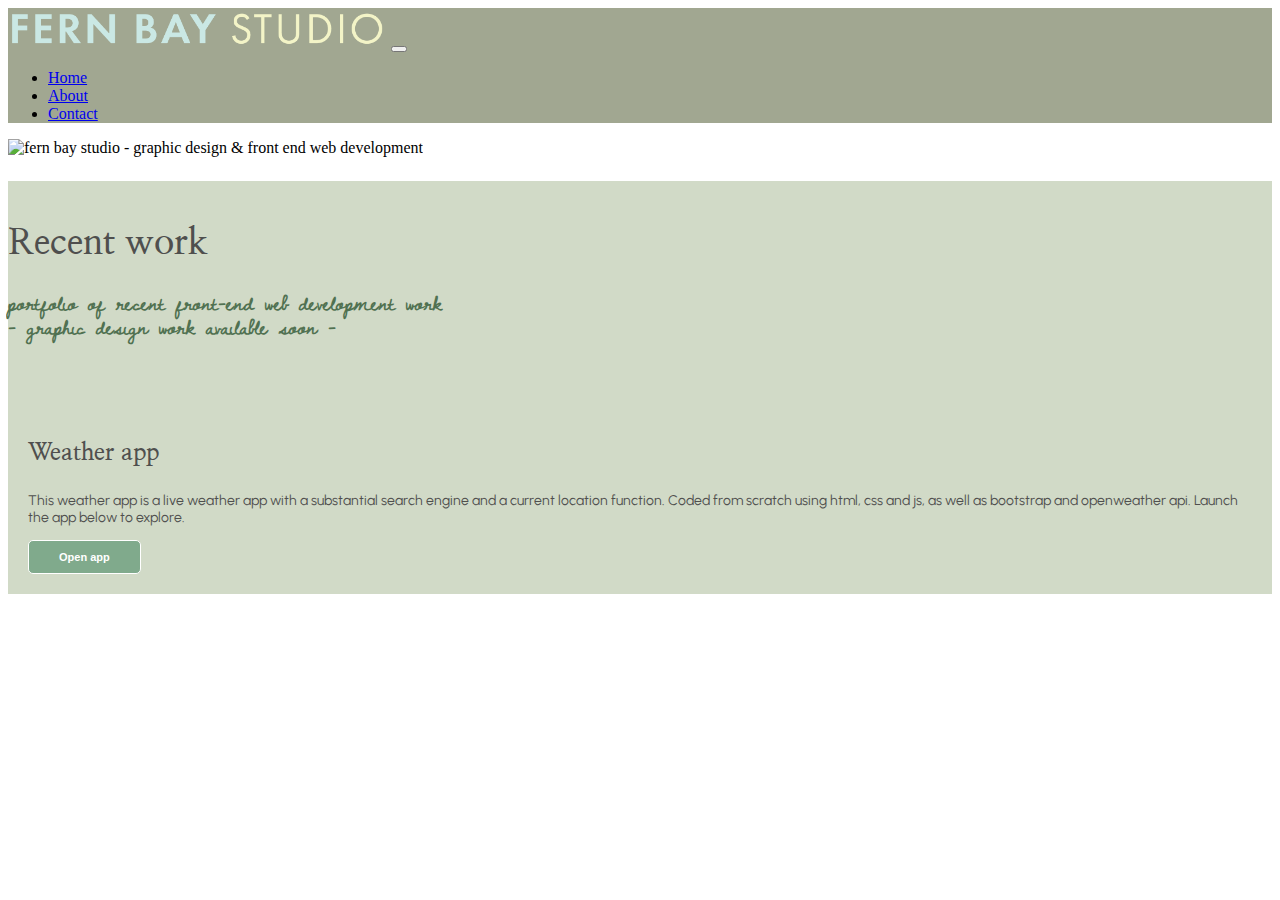
==== index.html @ 8818776a "Updated the banner for small devices" ====
<!DOCTYPE html>
<html lang="en">
  <head>
    <meta charset="UTF-8" />
    <meta http-equiv="X-UA-Compatible" content="IE=edge" />
    <meta name="viewport" content="width=device-width, initial-scale=1.0" />
    <script
      src="https://cdn.jsdelivr.net/npm/bootstrap@5.1.0/dist/js/bootstrap.bundle.min.js"
      integrity="sha384-U1DAWAznBHeqEIlVSCgzq+c9gqGAJn5c/t99JyeKa9xxaYpSvHU5awsuZVVFIhvj"
      crossorigin="anonymous"
    ></script>
    <script
      src="https://kit.fontawesome.com/1549c6799b.js"
      crossorigin="anonymous"
    ></script>
    <style>
      @import url("https://fonts.googleapis.com/css2?family=Dawning+of+a+New+Day&family=Nanum+Myeongjo:wght@400;700;800&family=Urbanist:ital,wght@0,100;0,200;0,300;0,400;0,500;0,600;0,700;0,800;0,900;1,100;1,200;1,300;1,400;1,500;1,600;1,700;1,800;1,900&display=swap");
    </style>
    <link
      href="https://cdn.jsdelivr.net/npm/bootstrap@5.1.0/dist/css/bootstrap.min.css"
      rel="stylesheet"
      integrity="sha384-KyZXEAg3QhqLMpG8r+8fhAXLRk2vvoC2f3B09zVXn8CA5QIVfZOJ3BCsw2P0p/We"
      crossorigin="anonymous"
    />
    <link rel="stylesheet" href="/css/styles.css" />
    <title>Home | Fern Bay Studio</title>
  </head>
  <body>
    <nav class="navbar fixed-top navbar-expand-md navbar-dark navbar-bg-colour">
      <div class="container-fluid">
        <a class="navbar-brand" href="#">
          <img
            src="/media/logo.png"
            alt="fbs logo"
            class="img-fluid"
            width="30%"
        /></a>
        <button
          class="navbar-toggler"
          type="button"
          data-bs-toggle="collapse"
          data-bs-target="#navbarNav"
          aria-controls="navbarNav"
          aria-expanded="false"
          aria-label="Toggle navigation"
        >
          <span class="navbar-toggler-icon"></span>
        </button>
        <div class="collapse navbar-collapse" id="navbarNav">
          <ul class="navbar-nav">
            <li class="nav-item">
              <a class="nav-link active" aria-current="page" href="#">Home</a>
            </li>
            <li class="nav-item">
              <a class="nav-link" href="#">About</a>
            </li>
            <li class="nav-item">
              <a class="nav-link" href="#">Contact</a>
            </li>
          </ul>
        </div>
      </div>
    </nav>
    <div>
      <img
        src="/media/fern_banner_lg.png"
        alt="fern bay studio - graphic design & front end web development"
        id="header-img"
        class="img-fluid header-banner"
      />
      <img
        src="/media/fern_banner_sm.png"
        alt="fern bay studio - graphic design & front end web development"
        id="header-img"
        class="img-fluid header-banner-sm"
      />
    </div>
    <div class="portfolio-section">
      <div class="container text-center pt-5">
        <h1>Recent work</h1>
        <h2>
          portfolio of recent front-end web development work<br />- graphic
          design work available soon -
        </h2>
        <br />
      </div>
      <div class="row m-5">
        <div class="col-md-6 mb-3">
          <img src="/media/fern_banner_sm.png" alt="" class="img-fluid" />
        </div>
        <div class="col-md-6 feature-text">
          <h3>Weather app</h3>
          <p>
            This weather app is a live weather app with a substantial search
            engine and a current location function. Coded from scratch using
            html, css and js, as well as bootstrap and openweather api. Launch
            the app below to explore.
          </p>
          <button class="primary-button">Open app</button>
        </div>
      </div>
    </div>
  </body>
</html>
---- css/styles.css ----
:root {
  --fbs-mid-green: #80aa8c;
  --fbs-soft-green: #ddeeda;
  --fbs-olive-green: #507151;
  --fbs-duckegg: #cae8e4;
  --fbs-tonal-grey: #a1a791;
  --fbs-charcoal: #4f4f4e;
  --fbs-warm-grey: #d1dac7;
  --fbs-dusty-yellow: #f3f4c7;
  --fbs-white: #ffffff;
  --fbs-black: #000000;
  --box-shadow: 0 5px 10px rgba(0, 0, 0, 0.3);
}

h1 {
  font-family: nanum myeongjo;
  font-size: 36px;
  color: var(--fbs-charcoal);
  font-weight: 700;
  padding-top: 40px;
}

h2 {
  font-family: dawning of a new day;
  line-height: 1;
  font-size: 24px;
  color: var(--fbs-olive-green);
}

h3 {
  font-family: nanum myeongjo;
  font-size: 24px;
  font-weight: 700;
  color: var(--fbs-charcoal);
}

p {
  font-family: urbanist;
  font-size: 14px;
  color: var(--fbs-charcoal);
}

.navbar-bg-colour {
  background-color: var(--fbs-tonal-grey);
}

.portfolio-section {
  background-color: var(--fbs-warm-grey);
  margin: 0;
}

.feature-text {
  padding: 20px;
}

.primary-button {
  background-color: var(--fbs-mid-green);
  border: solid 1px var(--fbs-white);
  border-radius: 5px;
  padding: 10px 30px;
  font-size: 11px;
  color: var(--fbs-white);
  font-weight: 600;j
}

@media (max-width: 576px) {
  .header-banner {
    display: none;
  }
}
@media (min-width: 577px) {
  .header-banner-sm {
    display: none;
  }
}
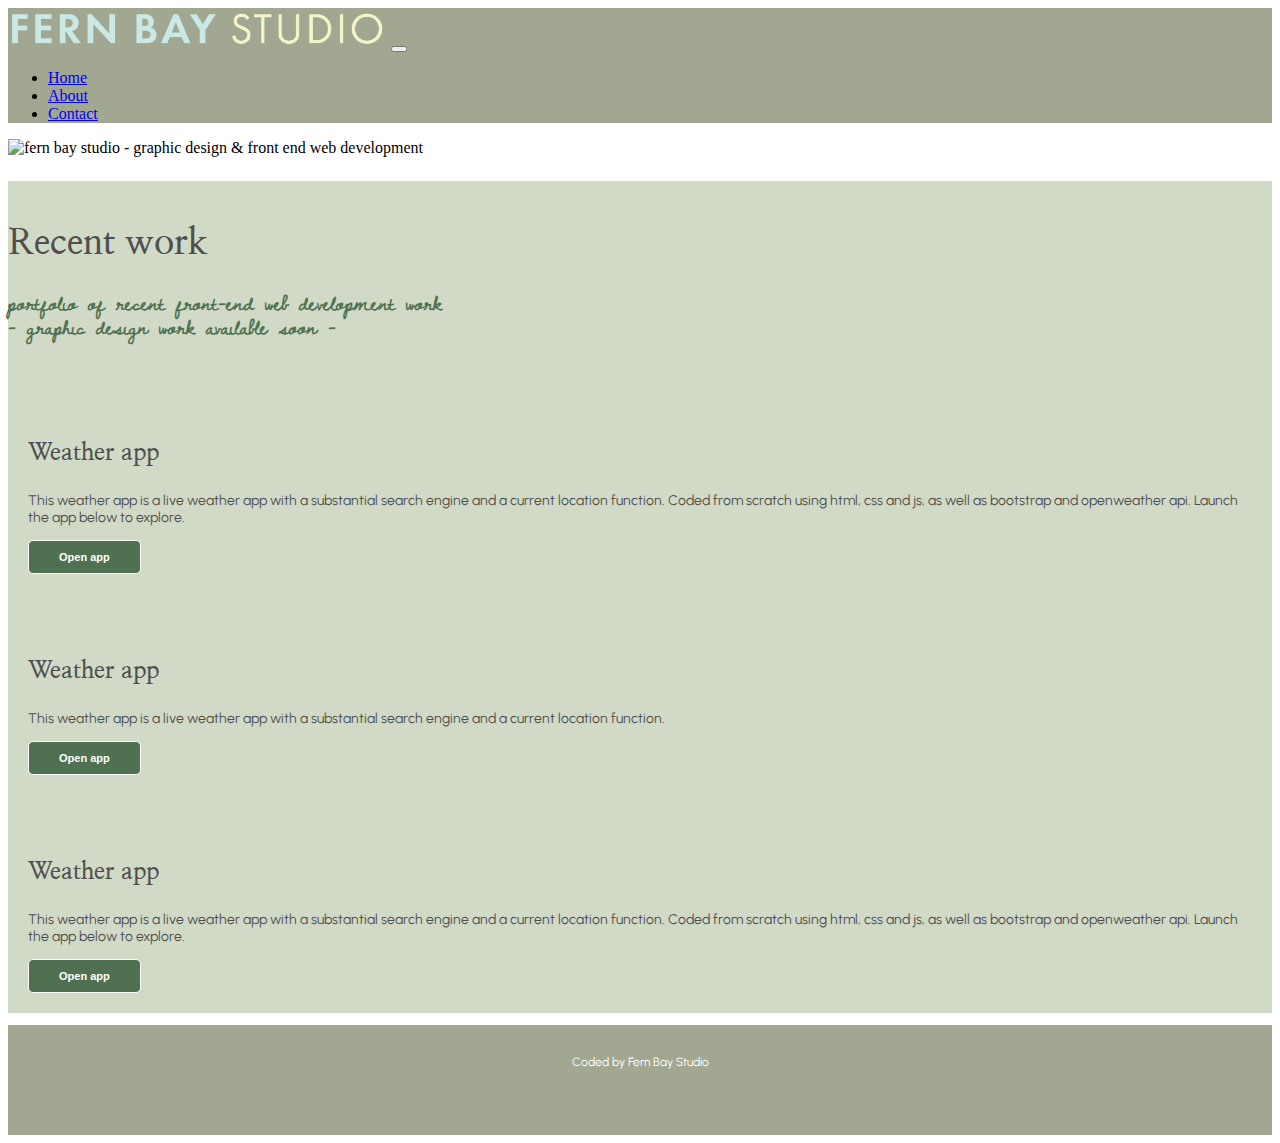
==== commit cdd6ede4: "Updated the homepage html and css" ====
--- a/index.html
+++ b/index.html
@@ -28,7 +28,7 @@
   <body>
     <nav class="navbar fixed-top navbar-expand-md navbar-dark navbar-bg-colour">
       <div class="container-fluid">
-        <a class="navbar-brand" href="#">
+        <a class="navbar-brand" href="/">
           <img
             src="/media/logo.png"
             alt="fbs logo"
@@ -49,13 +49,13 @@
         <div class="collapse navbar-collapse" id="navbarNav">
           <ul class="navbar-nav">
             <li class="nav-item">
-              <a class="nav-link active" aria-current="page" href="#">Home</a>
+              <a class="nav-link active" aria-current="page" href="/">Home</a>
             </li>
             <li class="nav-item">
-              <a class="nav-link" href="#">About</a>
+              <a class="nav-link" href="/about.html">About</a>
             </li>
             <li class="nav-item">
-              <a class="nav-link" href="#">Contact</a>
+              <a class="nav-link" href="/contact.html">Contact</a>
             </li>
           </ul>
         </div>
@@ -75,7 +75,7 @@
         class="img-fluid header-banner-sm"
       />
     </div>
-    <div class="portfolio-section">
+    <div class="portfolio-section pb-5">
       <div class="container text-center pt-5">
         <h1>Recent work</h1>
         <h2>
@@ -85,10 +85,41 @@
         <br />
       </div>
       <div class="row m-5">
-        <div class="col-md-6 mb-3">
-          <img src="/media/fern_banner_sm.png" alt="" class="img-fluid" />
+        <div class="col-md-1"></div>
+        <div class="col-md-5 mb-3">
+          <img src="/media/fern_banner_sm.png" alt="" class="img-fluid display-img" />
         </div>
-        <div class="col-md-6 feature-text">
+        <div class="col-md-5 feature-text mt-2">
+          <h3>Weather app</h3>
+          <p>
+            This weather app is a live weather app with a substantial search
+            engine and a current location function. Coded from scratch using
+            html, css and js, as well as bootstrap and openweather api. Launch
+            the app below to explore.
+          </p>
+          <button class="primary-button">Open app</button>
+        </div>
+      </div>
+       <div class="row m-5">
+         <div class="col-md-2"></div>
+        <div class="col-md-4 mb-3">
+          <img src="/media/fern_banner_sm.png" alt="" class="img-fluid display-img" />
+        </div>
+        <div class="col-md-4 feature-text mt-2">
+          <h3>Weather app</h3>
+          <p>
+            This weather app is a live weather app with a substantial search
+            engine and a current location function. 
+          </p>
+          <button class="primary-button">Open app</button>
+        </div>
+      </div>
+       <div class="row m-5">
+         <div class="col-md-1"></div>
+        <div class="col-md-5 mb-3">
+          <img src="/media/fern_banner_sm.png" alt="" class="img-fluid display-img" />
+        </div>
+        <div class="col-md-5 feature-text mt-2">
           <h3>Weather app</h3>
           <p>
             This weather app is a live weather app with a substantial search
@@ -100,5 +131,13 @@
         </div>
       </div>
     </div>
+    <footer class="footer">
+      <p class="footer-text">Coded by Fern Bay Studio</p>
+      <div class="footer-icons">
+       <a href="https://www.instagram.com/fernbaystudio/" target="_blank"><i class="fab fa-instagram"></i></a> 
+       <a href="https://www.facebook.com/profile.php?id=100072145717693" target="_blank"><i class="fab fa-facebook"></i></a>
+       <a href="mailto:hello@fernbaystudio.com"><i class="far fa-envelope"></i></a>
+       </div>
+      </footer>
   </body>
 </html>
--- a/css/styles.css
+++ b/css/styles.css
@@ -38,6 +38,7 @@
   font-family: urbanist;
   font-size: 14px;
   color: var(--fbs-charcoal);
+  text-align: left;
 }
 
 .navbar-bg-colour {
@@ -49,18 +50,51 @@
   margin: 0;
 }
 
+.display-img {
+  box-shadow: var(--box-shadow);
+}
+
 .feature-text {
   padding: 20px;
 }
 
 .primary-button {
-  background-color: var(--fbs-mid-green);
+  background-color: var(--fbs-olive-green);
   border: solid 1px var(--fbs-white);
   border-radius: 5px;
   padding: 10px 30px;
   font-size: 11px;
   color: var(--fbs-white);
-  font-weight: 600;j
+  font-weight: 600;
+}
+
+.primary-button:hover {
+  box-shadow: var(--box-shadow);
+  background-color: var(--fbs-mid-green);
+}
+
+.footer {
+  background-color: var(--fbs-tonal-grey);
+}
+
+.footer-text {
+  color: var(--fbs-white);
+  font-size: 12px;
+  text-align: center;
+  padding: 30px 0 0 0;
+}
+
+.footer-icons {
+  text-align: center;
+  margin: 0;
+  padding: 0 0 30px 0;
+}
+
+.footer-icons a {
+  color: var(--fbs-white);
+  font-size: 24px;
+  line-height: 1;
+  padding: 4px;
 }
 
 @media (max-width: 576px) {
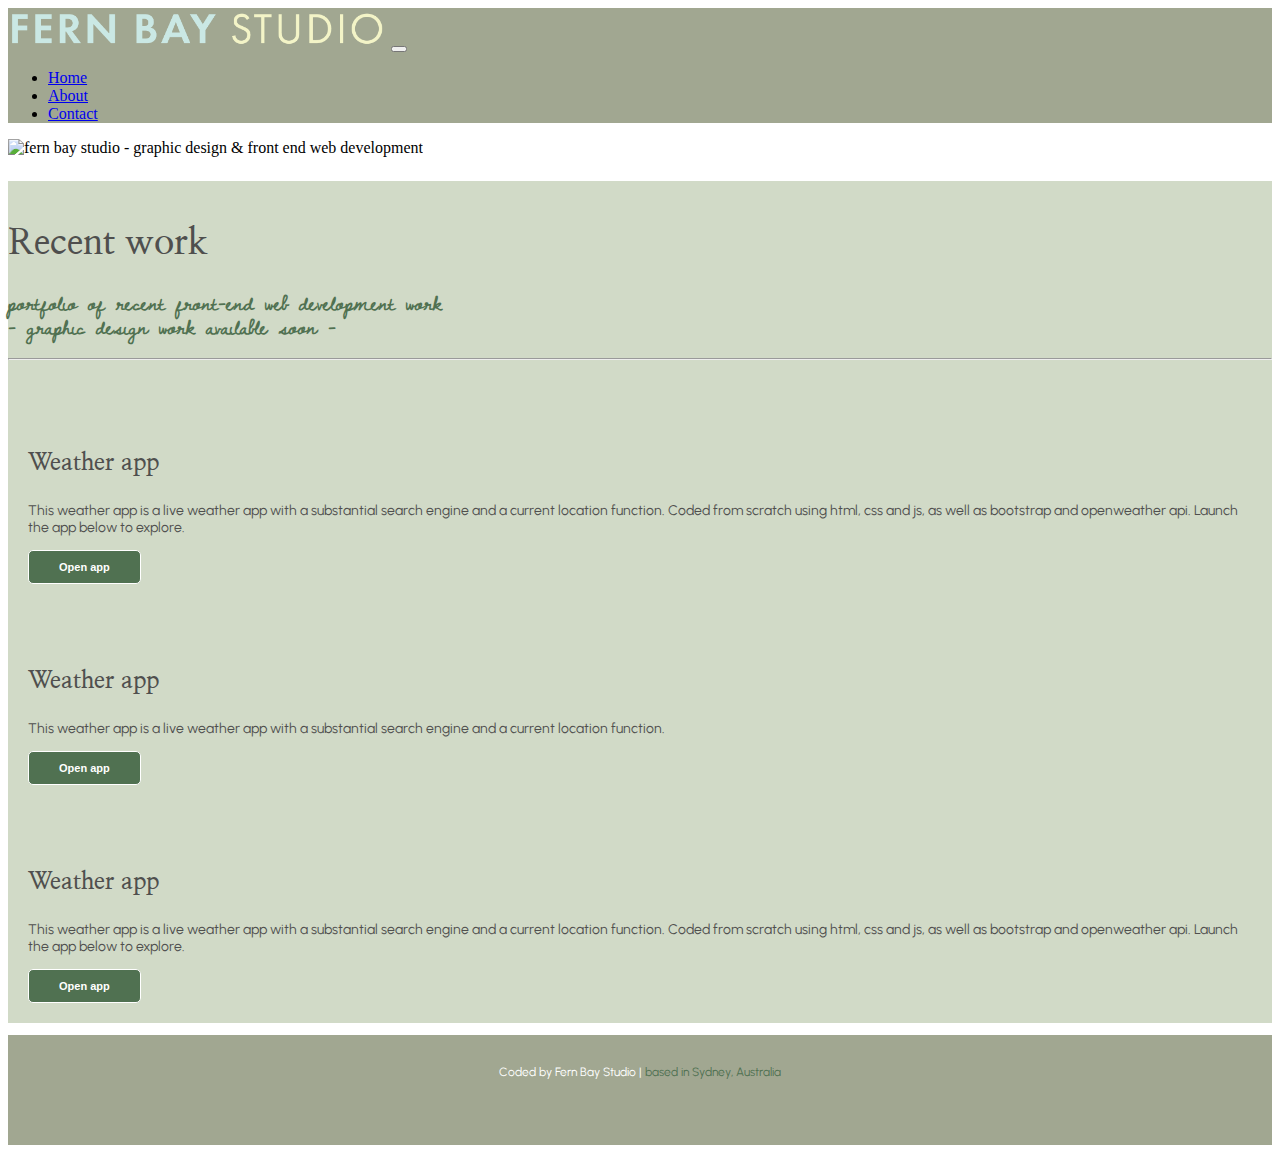
==== commit 00d00174: "Added location" ====
--- a/index.html
+++ b/index.html
@@ -82,6 +82,7 @@
           portfolio of recent front-end web development work<br />- graphic
           design work available soon -
         </h2>
+        <hr>
         <br />
       </div>
       <div class="row m-5">
@@ -132,7 +133,7 @@
       </div>
     </div>
     <footer class="footer">
-      <p class="footer-text">Coded by Fern Bay Studio</p>
+      <p class="footer-text">Coded by Fern Bay Studio   |   <span class="footer-location"> based in Sydney, Australia</span></p>
       <div class="footer-icons">
        <a href="https://www.instagram.com/fernbaystudio/" target="_blank"><i class="fab fa-instagram"></i></a> 
        <a href="https://www.facebook.com/profile.php?id=100072145717693" target="_blank"><i class="fab fa-facebook"></i></a>
--- a/css/styles.css
+++ b/css/styles.css
@@ -84,6 +84,13 @@
   padding: 30px 0 0 0;
 }
 
+.footer-location {
+  color: var(--fbs-olive-green);
+  font-size: 12px;
+  text-align: center;
+  padding: 30px 0 0 0;
+}
+
 .footer-icons {
   text-align: center;
   margin: 0;
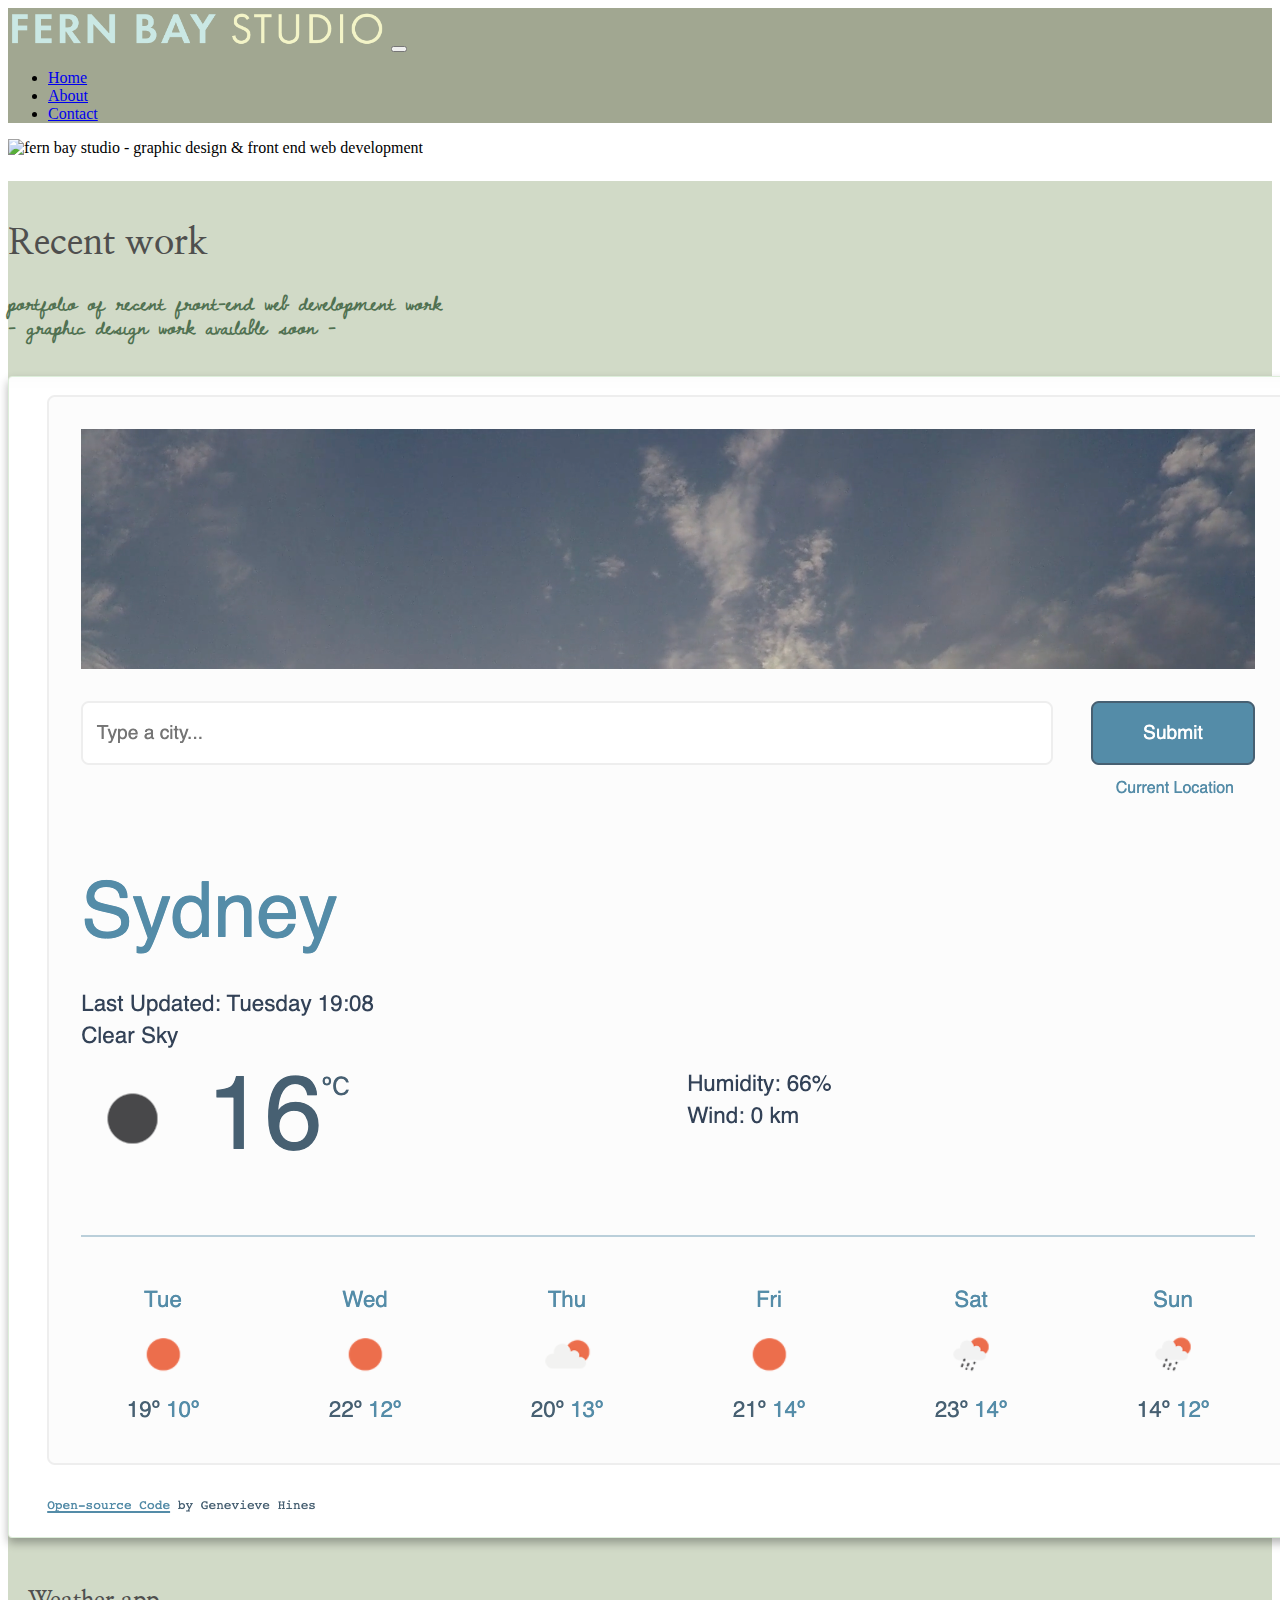
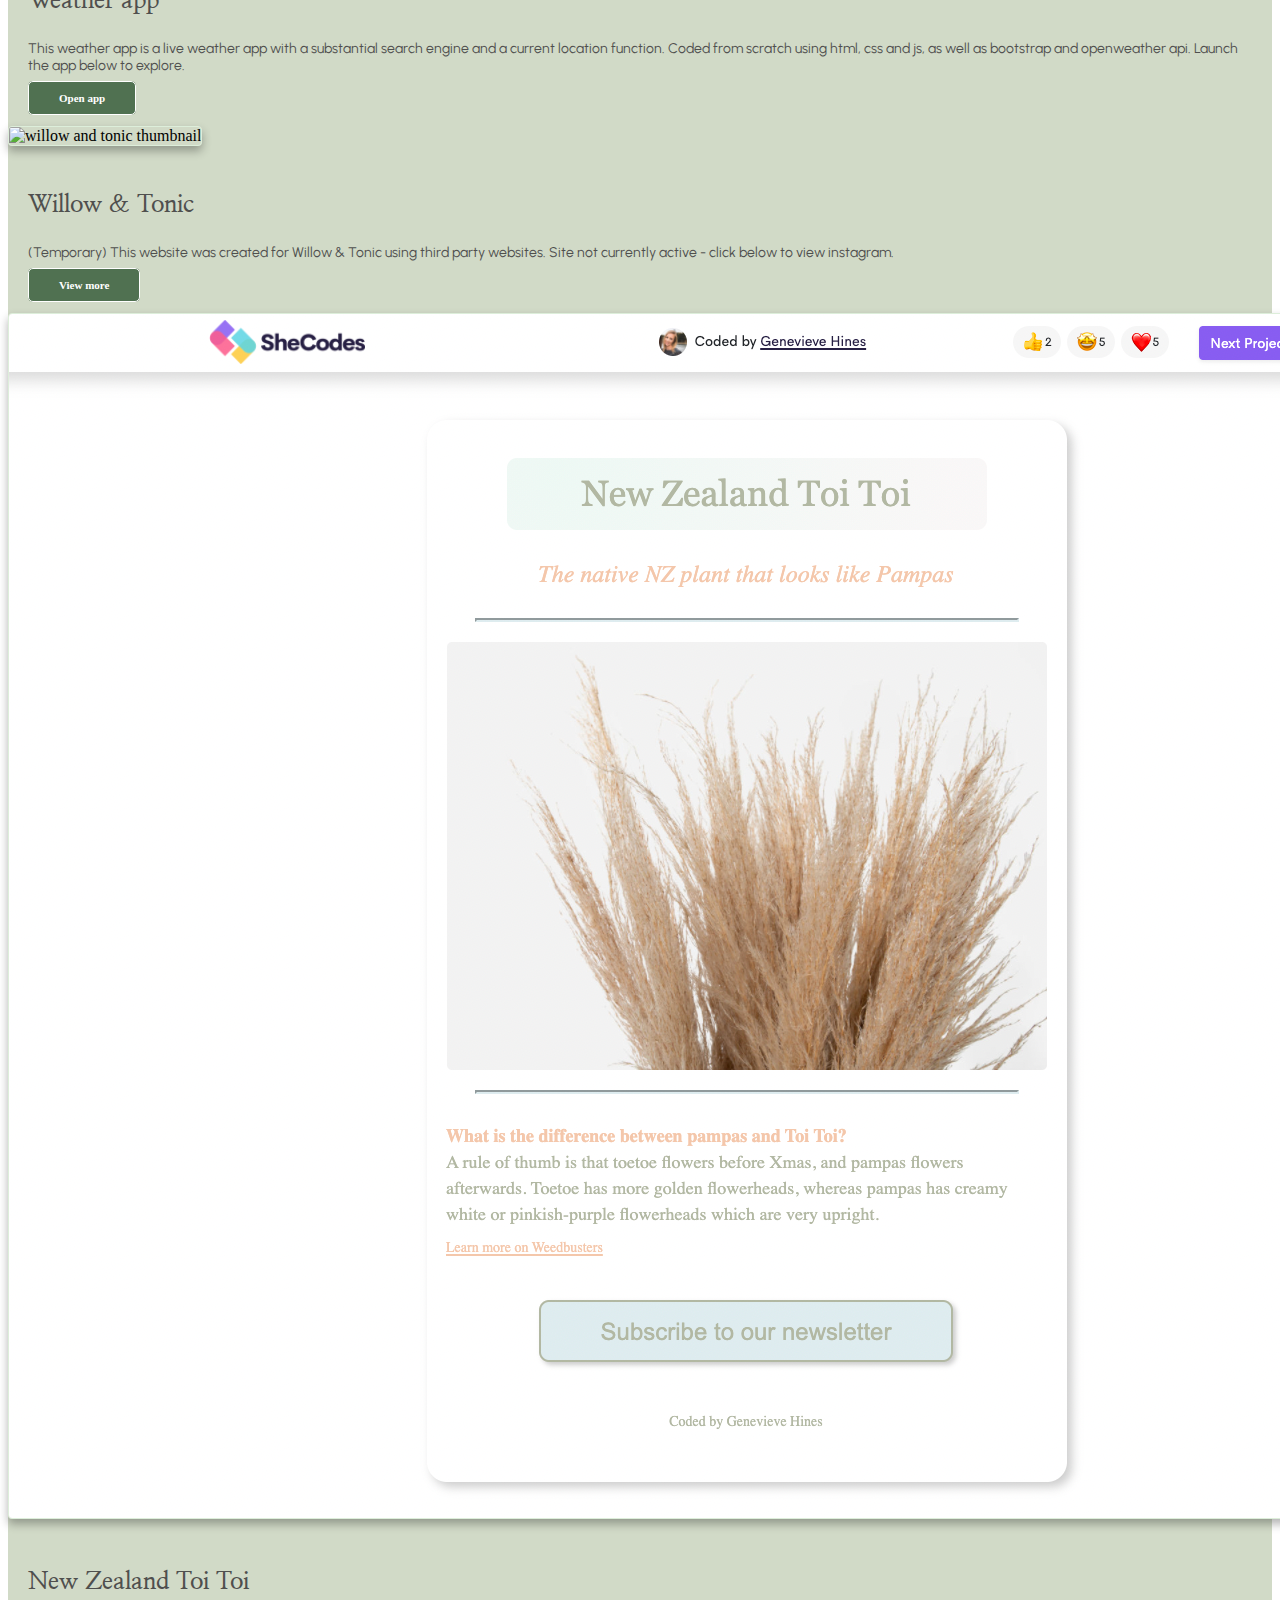
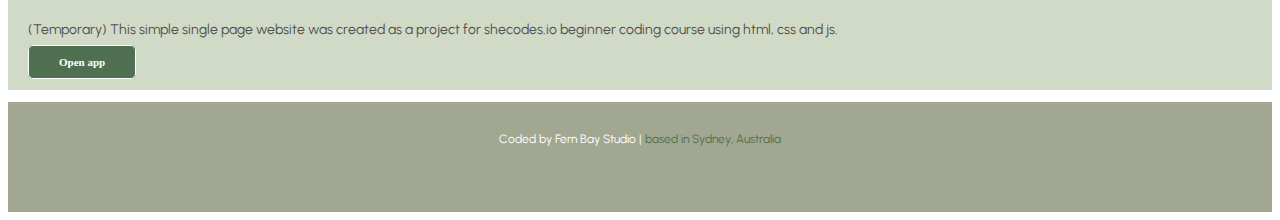
==== commit abae6e97: "Updated content and css" ====
--- a/index.html
+++ b/index.html
@@ -4,6 +4,7 @@
     <meta charset="UTF-8" />
     <meta http-equiv="X-UA-Compatible" content="IE=edge" />
     <meta name="viewport" content="width=device-width, initial-scale=1.0" />
+    <meta name="description" content="Fern Bay Studio is an end-to-end design studio specialising in branding, graphic design and front end web development">
     <script
       src="https://cdn.jsdelivr.net/npm/bootstrap@5.1.0/dist/js/bootstrap.bundle.min.js"
       integrity="sha384-U1DAWAznBHeqEIlVSCgzq+c9gqGAJn5c/t99JyeKa9xxaYpSvHU5awsuZVVFIhvj"
@@ -82,13 +83,12 @@
           portfolio of recent front-end web development work<br />- graphic
           design work available soon -
         </h2>
-        <hr>
         <br />
       </div>
       <div class="row m-5">
         <div class="col-md-1"></div>
         <div class="col-md-5 mb-3">
-          <img src="/media/fern_banner_sm.png" alt="" class="img-fluid display-img" />
+          <img src="/media/weather_app.png" alt="weather app thumbnail" class="img-fluid display-img" />
         </div>
         <div class="col-md-5 feature-text mt-2">
           <h3>Weather app</h3>
@@ -98,37 +98,33 @@
             html, css and js, as well as bootstrap and openweather api. Launch
             the app below to explore.
           </p>
-          <button class="primary-button">Open app</button>
+          <a class="primary-button" href="https://www.shecodes.io/workshops/shecodes-plus-2fea6dd1-fad0-4643-935a-399d4aeced23/projects/449028" target="_blank">Open app</a>
         </div>
       </div>
        <div class="row m-5">
          <div class="col-md-2"></div>
         <div class="col-md-4 mb-3">
-          <img src="/media/fern_banner_sm.png" alt="" class="img-fluid display-img" />
+          <img src="/media/willow_and_tonic.png" alt="willow and tonic thumbnail" class="img-fluid display-img" />
         </div>
         <div class="col-md-4 feature-text mt-2">
-          <h3>Weather app</h3>
+          <h3>Willow & Tonic</h3>
           <p>
-            This weather app is a live weather app with a substantial search
-            engine and a current location function. 
+            (Temporary) This website was created for Willow & Tonic using third party websites.  Site not currently active - click below to view instagram.
           </p>
-          <button class="primary-button">Open app</button>
+          <a class="primary-button" href="https://www.instagram.com/willowandtonic/?hl=en" target="_blank">View more</a>
         </div>
       </div>
        <div class="row m-5">
          <div class="col-md-1"></div>
         <div class="col-md-5 mb-3">
-          <img src="/media/fern_banner_sm.png" alt="" class="img-fluid display-img" />
+          <img src="/media/Nz_toi_toi.png" alt="nz toi toi thumbnail" class="img-fluid display-img" />
         </div>
         <div class="col-md-5 feature-text mt-2">
-          <h3>Weather app</h3>
+          <h3>New Zealand Toi Toi</h3>
           <p>
-            This weather app is a live weather app with a substantial search
-            engine and a current location function. Coded from scratch using
-            html, css and js, as well as bootstrap and openweather api. Launch
-            the app below to explore.
+            (Temporary) This simple single page website was created as a project for shecodes.io beginner coding course using html, css and js.
           </p>
-          <button class="primary-button">Open app</button>
+          <a class="primary-button" href="https://www.shecodes.io/workshops/shecodes-online-workshop-70-0/projects/383413" target="_blank">Open app</a>
         </div>
       </div>
     </div>
--- a/css/styles.css
+++ b/css/styles.css
@@ -52,6 +52,8 @@
 
 .display-img {
   box-shadow: var(--box-shadow);
+  border: 1px solid var(--fbs-soft-green);
+  border-radius: 4px;
 }
 
 .feature-text {
@@ -66,11 +68,13 @@
   font-size: 11px;
   color: var(--fbs-white);
   font-weight: 600;
+  text-decoration: none;
 }
 
 .primary-button:hover {
   box-shadow: var(--box-shadow);
   background-color: var(--fbs-mid-green);
+  color: var(--fbs-white);
 }
 
 .footer {
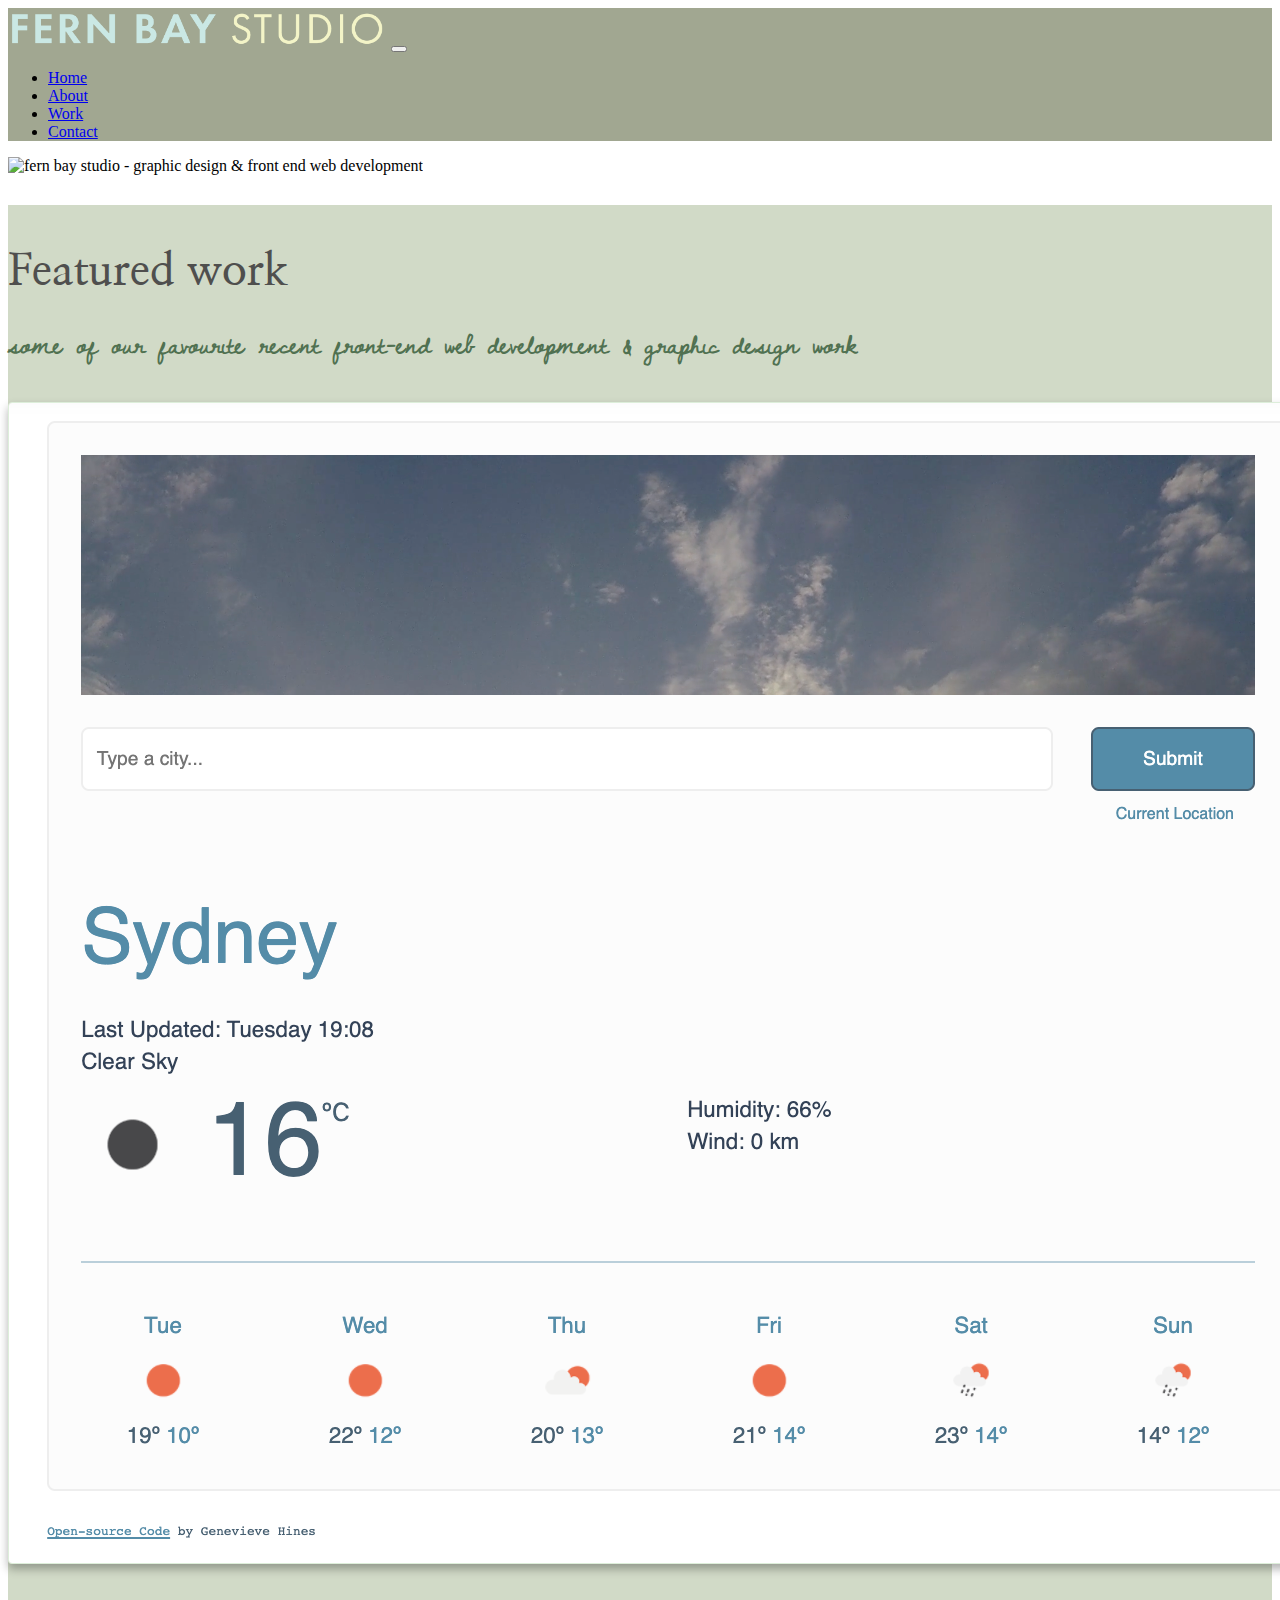
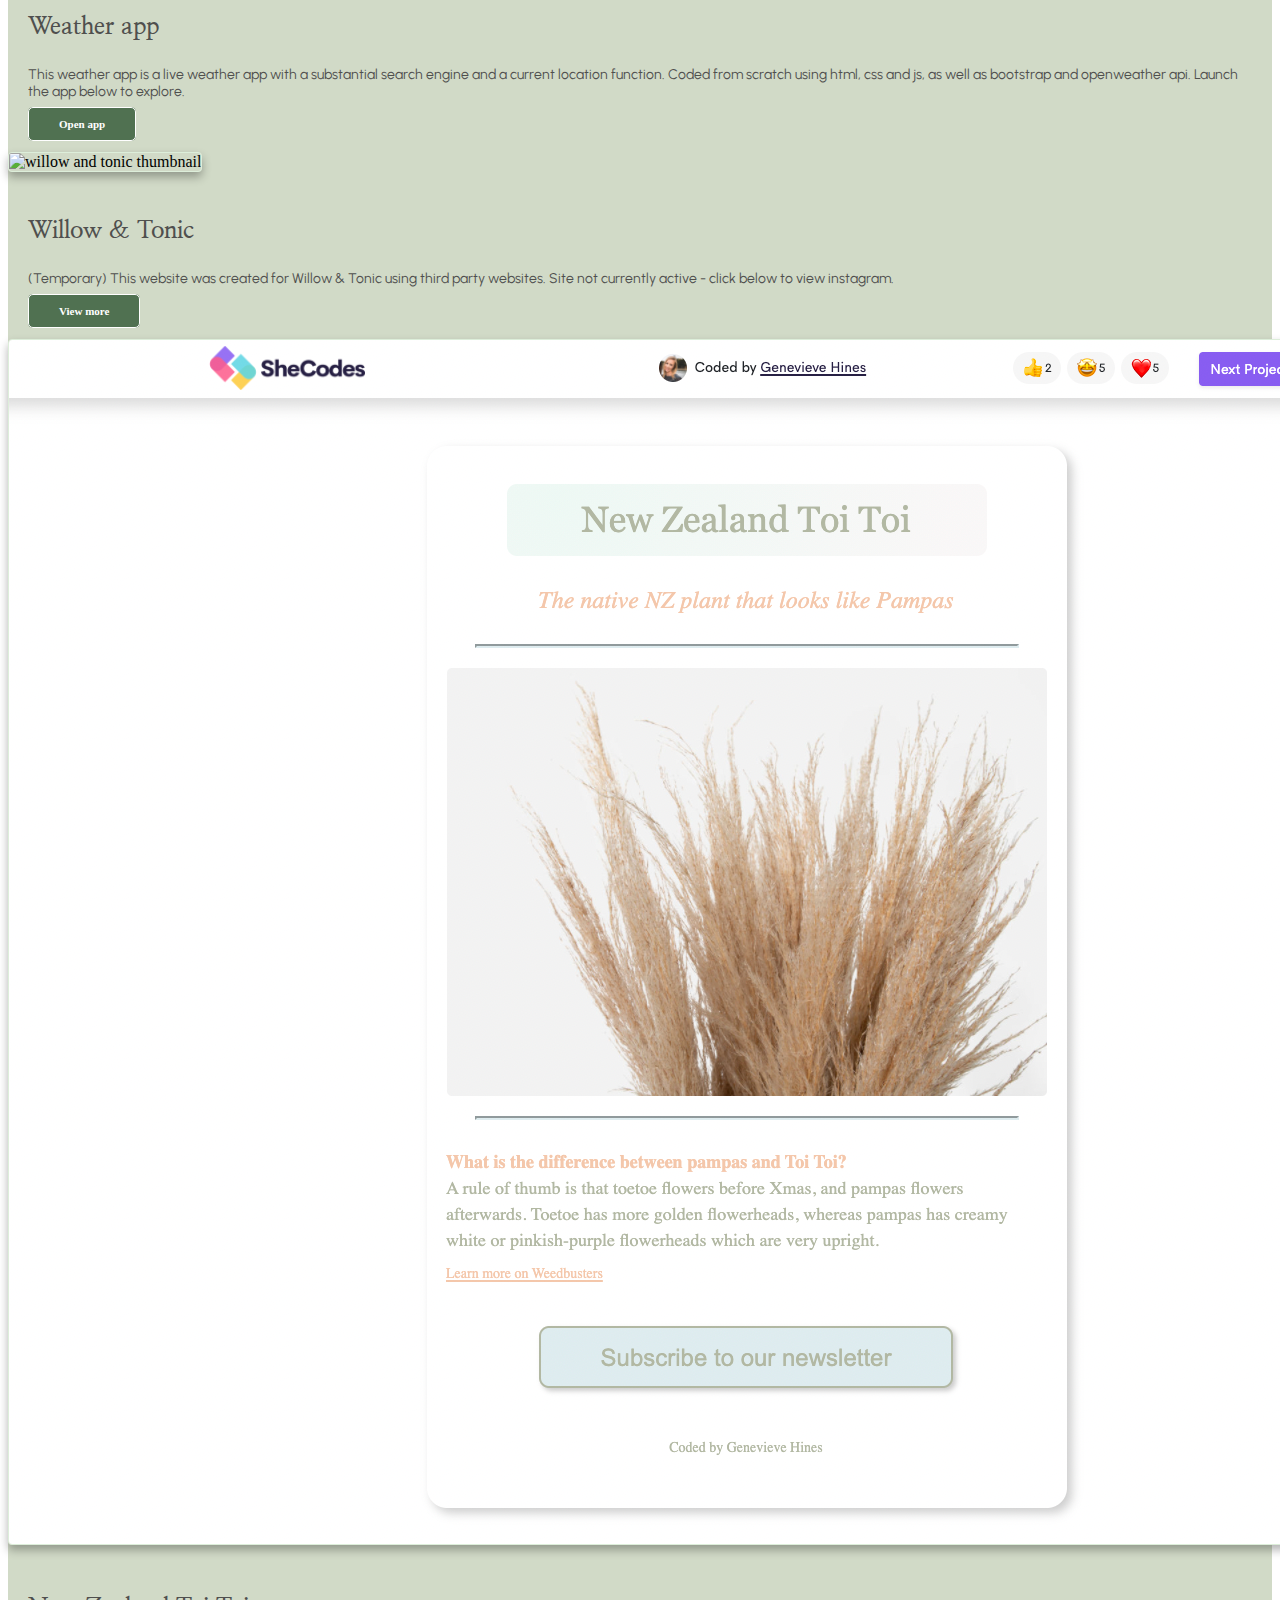
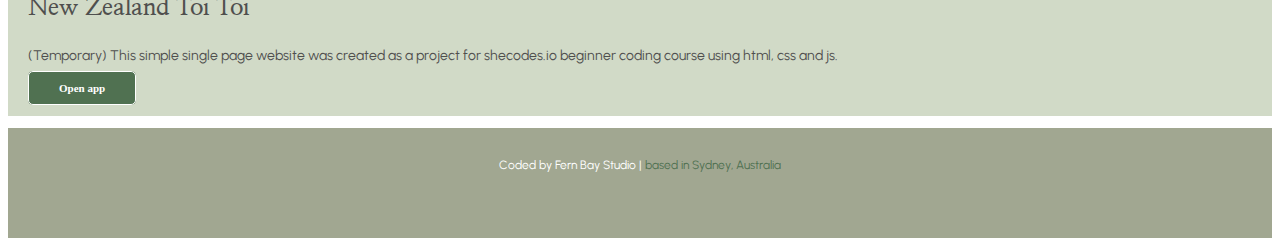
==== commit 352d03a7: "created the work page" ====
--- a/index.html
+++ b/index.html
@@ -56,6 +56,9 @@
               <a class="nav-link" href="/about.html">About</a>
             </li>
             <li class="nav-item">
+              <a class="nav-link" href="/work.html">Work</a>
+            </li>
+            <li class="nav-item">
               <a class="nav-link" href="/contact.html">Contact</a>
             </li>
           </ul>
@@ -76,12 +79,11 @@
         class="img-fluid header-banner-sm"
       />
     </div>
-    <div class="portfolio-section pb-5">
+    <div class="content-section pb-5">
       <div class="container text-center pt-5">
-        <h1>Recent work</h1>
-        <h2>
-          portfolio of recent front-end web development work<br />- graphic
-          design work available soon -
+        <h1>Featured work</h1>
+        <h2 class="p-1">
+          some of our favourite recent front-end web development & graphic design work
         </h2>
         <br />
       </div>
--- a/css/styles.css
+++ b/css/styles.css
@@ -45,7 +45,7 @@
   background-color: var(--fbs-tonal-grey);
 }
 
-.portfolio-section {
+.content-section {
   background-color: var(--fbs-warm-grey);
   margin: 0;
 }
@@ -54,6 +54,14 @@
   box-shadow: var(--box-shadow);
   border: 1px solid var(--fbs-soft-green);
   border-radius: 4px;
+}
+
+.header-video {
+  max-height: 400px;
+  width: 100%;
+  display: block;
+  overflow: hidden;
+  background-color: var(--fbs-warm-grey);
 }
 
 .feature-text {
@@ -75,6 +83,11 @@
   box-shadow: var(--box-shadow);
   background-color: var(--fbs-mid-green);
   color: var(--fbs-white);
+}
+
+.para-subheading {
+  font-size: 12px;
+  color: var(--fbs-mid-green);
 }
 
 .footer {
@@ -118,3 +131,11 @@
     display: none;
   }
 }
+@media (min-width: 1030px) {
+  h1 {
+    font-size: 44px;
+  }
+  h2 {
+    font-size: 30px;
+  }
+}
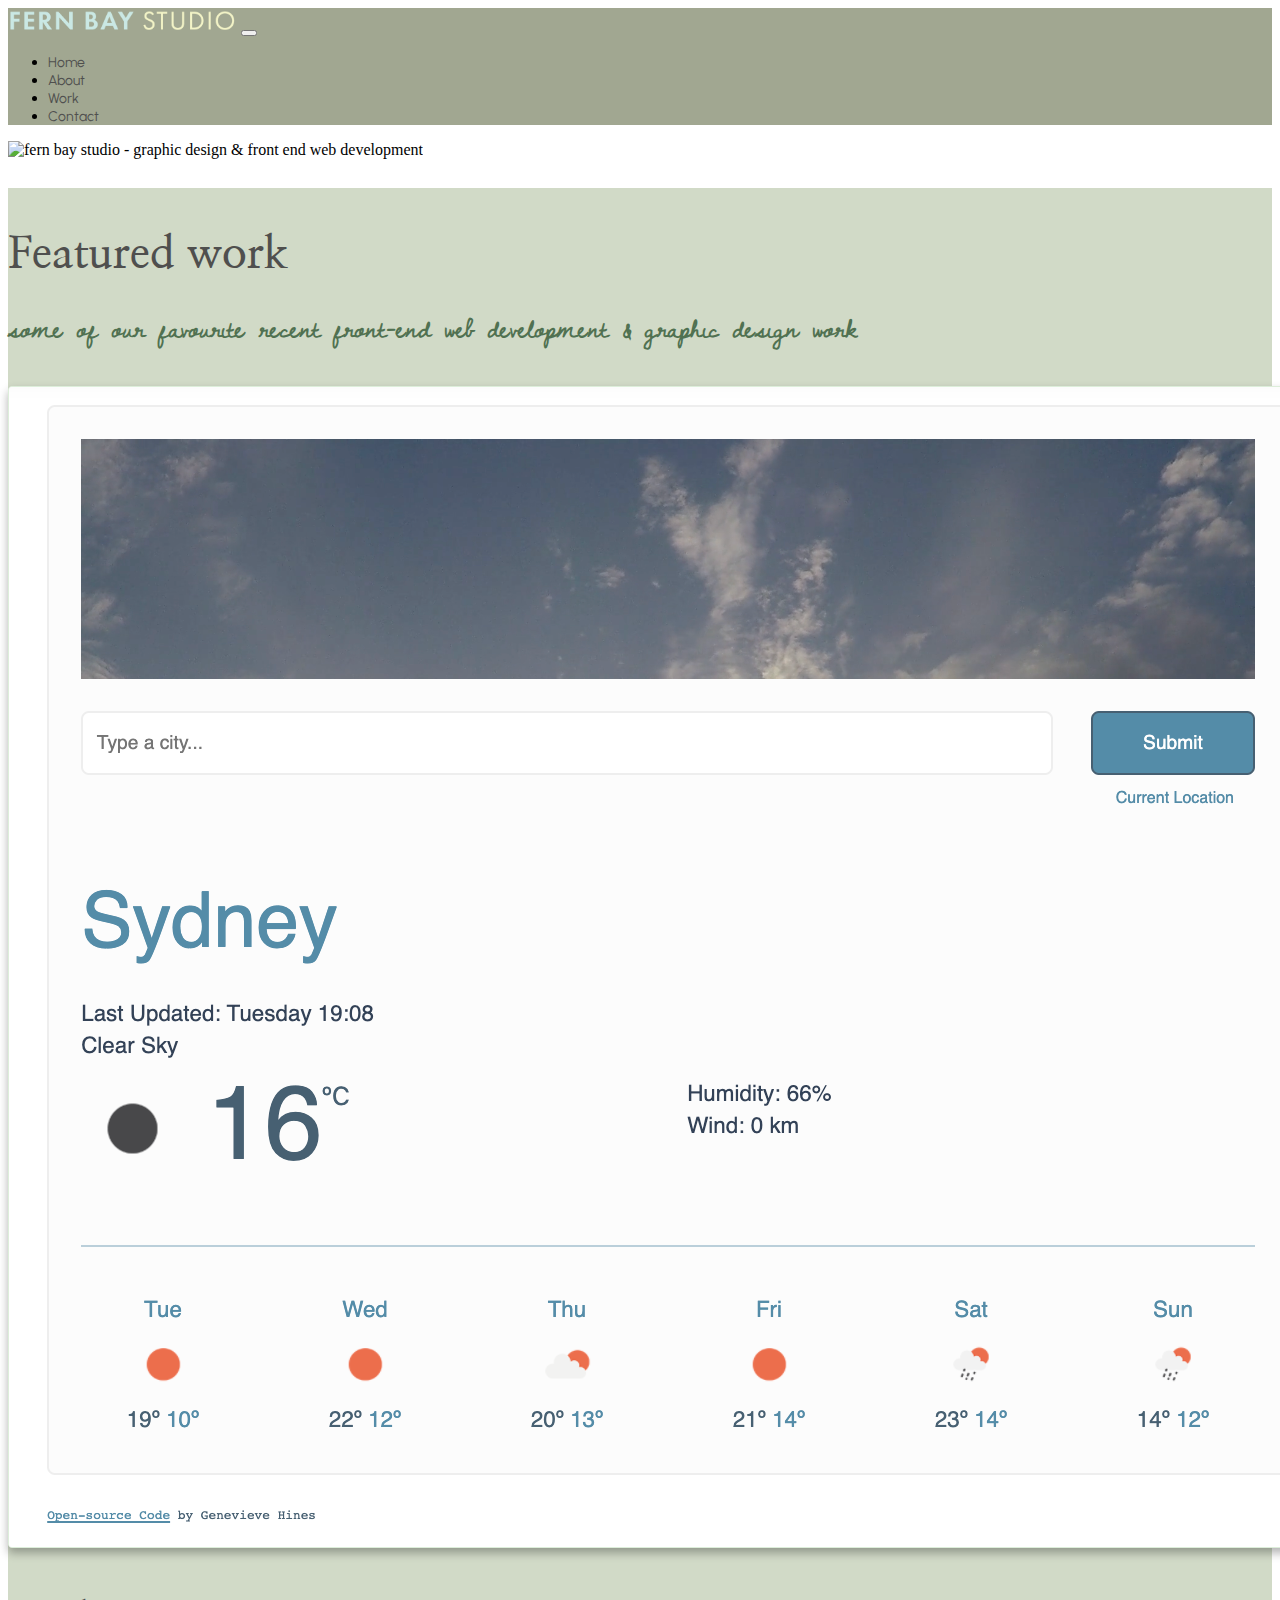
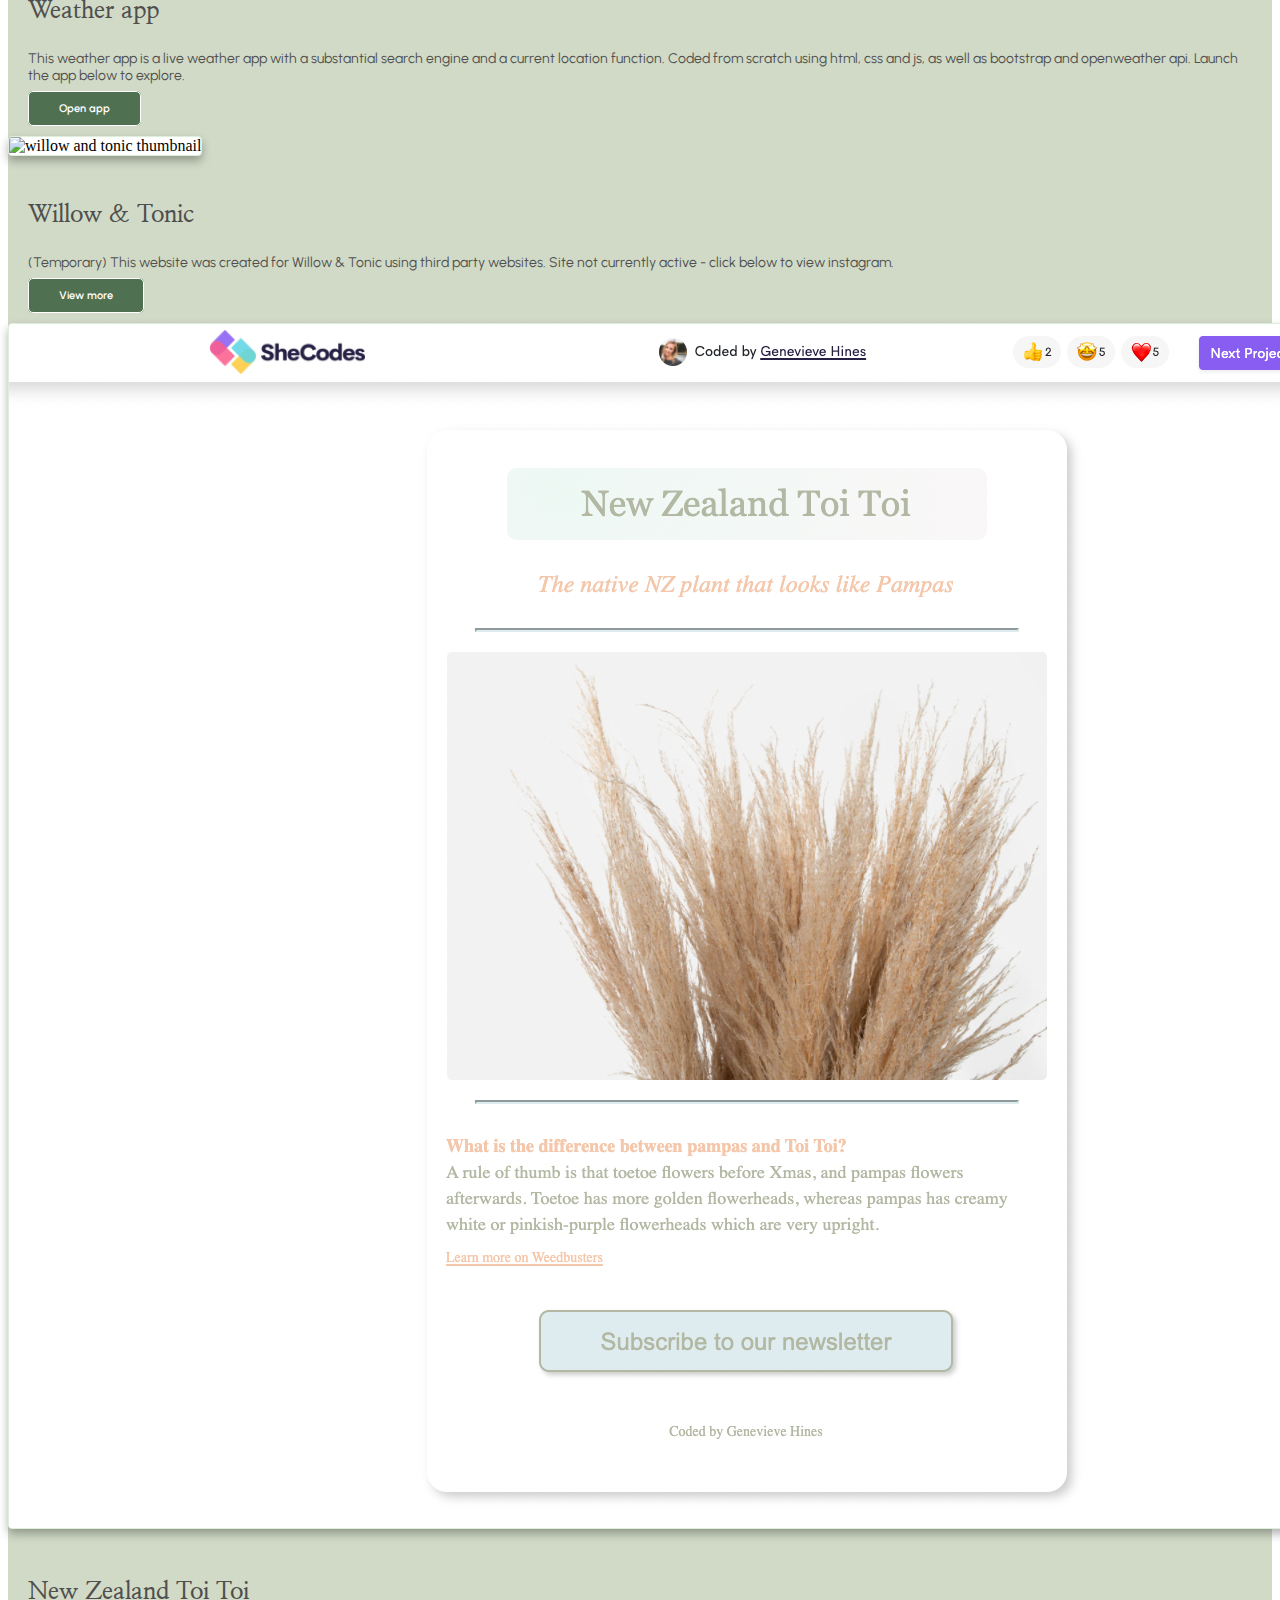
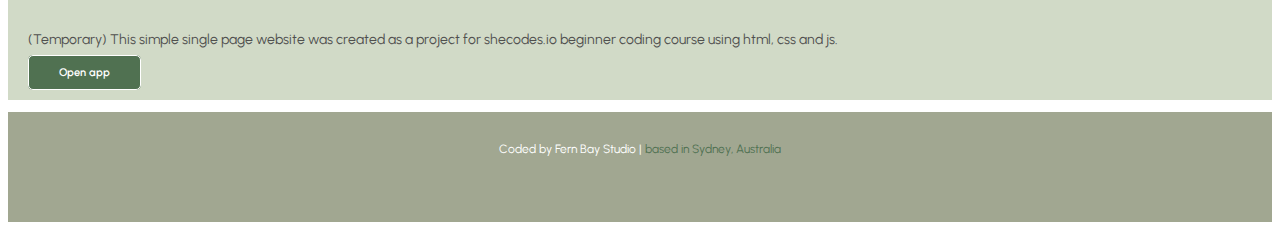
==== commit f02d7894: "updated the nav bar" ====
--- a/index.html
+++ b/index.html
@@ -4,7 +4,10 @@
     <meta charset="UTF-8" />
     <meta http-equiv="X-UA-Compatible" content="IE=edge" />
     <meta name="viewport" content="width=device-width, initial-scale=1.0" />
-    <meta name="description" content="Fern Bay Studio is an end-to-end design studio specialising in branding, graphic design and front end web development">
+    <meta
+      name="description"
+      content="Fern Bay Studio is an end-to-end design studio specialising in branding, graphic design and front end web development"
+    />
     <script
       src="https://cdn.jsdelivr.net/npm/bootstrap@5.1.0/dist/js/bootstrap.bundle.min.js"
       integrity="sha384-U1DAWAznBHeqEIlVSCgzq+c9gqGAJn5c/t99JyeKa9xxaYpSvHU5awsuZVVFIhvj"
@@ -27,14 +30,10 @@
     <title>Home | Fern Bay Studio</title>
   </head>
   <body>
-    <nav class="navbar fixed-top navbar-expand-md navbar-dark navbar-bg-colour">
+    <nav class="navbar fixed-top navbar-expand-sm navbar-dark navbar-bg-colour">
       <div class="container-fluid">
-        <a class="navbar-brand" href="/">
-          <img
-            src="/media/logo.png"
-            alt="fbs logo"
-            class="img-fluid"
-            width="30%"
+        <a class="navbar-brand nav-img" href="/"
+          ><img src="/media/logo.png" alt="fern bay studio logo" height="25px"
         /></a>
         <button
           class="navbar-toggler"
@@ -47,7 +46,10 @@
         >
           <span class="navbar-toggler-icon"></span>
         </button>
-        <div class="collapse navbar-collapse" id="navbarNav">
+        <div
+          class="collapse navbar-collapse justify-content-end"
+          id="navbarNav"
+        >
           <ul class="navbar-nav">
             <li class="nav-item">
               <a class="nav-link active" aria-current="page" href="/">Home</a>
@@ -65,6 +67,7 @@
         </div>
       </div>
     </nav>
+
     <div>
       <img
         src="/media/fern_banner_lg.png"
@@ -83,14 +86,19 @@
       <div class="container text-center pt-5">
         <h1>Featured work</h1>
         <h2 class="p-1">
-          some of our favourite recent front-end web development & graphic design work
+          some of our favourite recent front-end web development & graphic
+          design work
         </h2>
         <br />
       </div>
       <div class="row m-5">
         <div class="col-md-1"></div>
         <div class="col-md-5 mb-3">
-          <img src="/media/weather_app.png" alt="weather app thumbnail" class="img-fluid display-img" />
+          <img
+            src="/media/weather_app.png"
+            alt="weather app thumbnail"
+            class="img-fluid display-img"
+          />
         </div>
         <div class="col-md-5 feature-text mt-2">
           <h3>Weather app</h3>
@@ -100,43 +108,80 @@
             html, css and js, as well as bootstrap and openweather api. Launch
             the app below to explore.
           </p>
-          <a class="primary-button" href="https://www.shecodes.io/workshops/shecodes-plus-2fea6dd1-fad0-4643-935a-399d4aeced23/projects/449028" target="_blank">Open app</a>
+          <a
+            class="primary-button"
+            href="https://www.shecodes.io/workshops/shecodes-plus-2fea6dd1-fad0-4643-935a-399d4aeced23/projects/449028"
+            target="_blank"
+            >Open app</a
+          >
         </div>
       </div>
-       <div class="row m-5">
-         <div class="col-md-2"></div>
+      <div class="row m-5">
+        <div class="col-md-2"></div>
         <div class="col-md-4 mb-3">
-          <img src="/media/willow_and_tonic.png" alt="willow and tonic thumbnail" class="img-fluid display-img" />
+          <img
+            src="/media/willow_and_tonic.png"
+            alt="willow and tonic thumbnail"
+            class="img-fluid display-img"
+          />
         </div>
         <div class="col-md-4 feature-text mt-2">
           <h3>Willow & Tonic</h3>
           <p>
-            (Temporary) This website was created for Willow & Tonic using third party websites.  Site not currently active - click below to view instagram.
+            (Temporary) This website was created for Willow & Tonic using third
+            party websites. Site not currently active - click below to view
+            instagram.
           </p>
-          <a class="primary-button" href="https://www.instagram.com/willowandtonic/?hl=en" target="_blank">View more</a>
+          <a
+            class="primary-button"
+            href="https://www.instagram.com/willowandtonic/?hl=en"
+            target="_blank"
+            >View more</a
+          >
         </div>
       </div>
-       <div class="row m-5">
-         <div class="col-md-1"></div>
+      <div class="row m-5">
+        <div class="col-md-1"></div>
         <div class="col-md-5 mb-3">
-          <img src="/media/Nz_toi_toi.png" alt="nz toi toi thumbnail" class="img-fluid display-img" />
+          <img
+            src="/media/Nz_toi_toi.png"
+            alt="nz toi toi thumbnail"
+            class="img-fluid display-img"
+          />
         </div>
         <div class="col-md-5 feature-text mt-2">
           <h3>New Zealand Toi Toi</h3>
           <p>
-            (Temporary) This simple single page website was created as a project for shecodes.io beginner coding course using html, css and js.
+            (Temporary) This simple single page website was created as a project
+            for shecodes.io beginner coding course using html, css and js.
           </p>
-          <a class="primary-button" href="https://www.shecodes.io/workshops/shecodes-online-workshop-70-0/projects/383413" target="_blank">Open app</a>
+          <a
+            class="primary-button"
+            href="https://www.shecodes.io/workshops/shecodes-online-workshop-70-0/projects/383413"
+            target="_blank"
+            >Open app</a
+          >
         </div>
       </div>
     </div>
     <footer class="footer">
-      <p class="footer-text">Coded by Fern Bay Studio   |   <span class="footer-location"> based in Sydney, Australia</span></p>
+      <p class="footer-text">
+        Coded by Fern Bay Studio |
+        <span class="footer-location"> based in Sydney, Australia</span>
+      </p>
       <div class="footer-icons">
-       <a href="https://www.instagram.com/fernbaystudio/" target="_blank"><i class="fab fa-instagram"></i></a> 
-       <a href="https://www.facebook.com/profile.php?id=100072145717693" target="_blank"><i class="fab fa-facebook"></i></a>
-       <a href="mailto:hello@fernbaystudio.com"><i class="far fa-envelope"></i></a>
-       </div>
-      </footer>
+        <a href="https://www.instagram.com/fernbaystudio/" target="_blank"
+          ><i class="fab fa-instagram"></i
+        ></a>
+        <a
+          href="https://www.facebook.com/profile.php?id=100072145717693"
+          target="_blank"
+          ><i class="fab fa-facebook"></i
+        ></a>
+        <a href="mailto:hello@fernbaystudio.com"
+          ><i class="far fa-envelope"></i
+        ></a>
+      </div>
+    </footer>
   </body>
 </html>
--- a/css/styles.css
+++ b/css/styles.css
@@ -34,15 +34,26 @@
   color: var(--fbs-charcoal);
 }
 
-p {
+p,
+a {
   font-family: urbanist;
   font-size: 14px;
   color: var(--fbs-charcoal);
   text-align: left;
+  text-decoration: none;
+}
+
+a:hover {
+  color: var(--fbs-mid-green);
+  text-decoration: underline;
 }
 
 .navbar-bg-colour {
   background-color: var(--fbs-tonal-grey);
+}
+
+.nav-link:hover {
+  text-decoration: none;
 }
 
 .content-section {
@@ -54,6 +65,7 @@
   box-shadow: var(--box-shadow);
   border: 1px solid var(--fbs-soft-green);
   border-radius: 4px;
+  background-color: var(--fbs-white);
 }
 
 .header-video {
@@ -83,6 +95,7 @@
   box-shadow: var(--box-shadow);
   background-color: var(--fbs-mid-green);
   color: var(--fbs-white);
+  text-decoration: none;
 }
 
 .para-subheading {
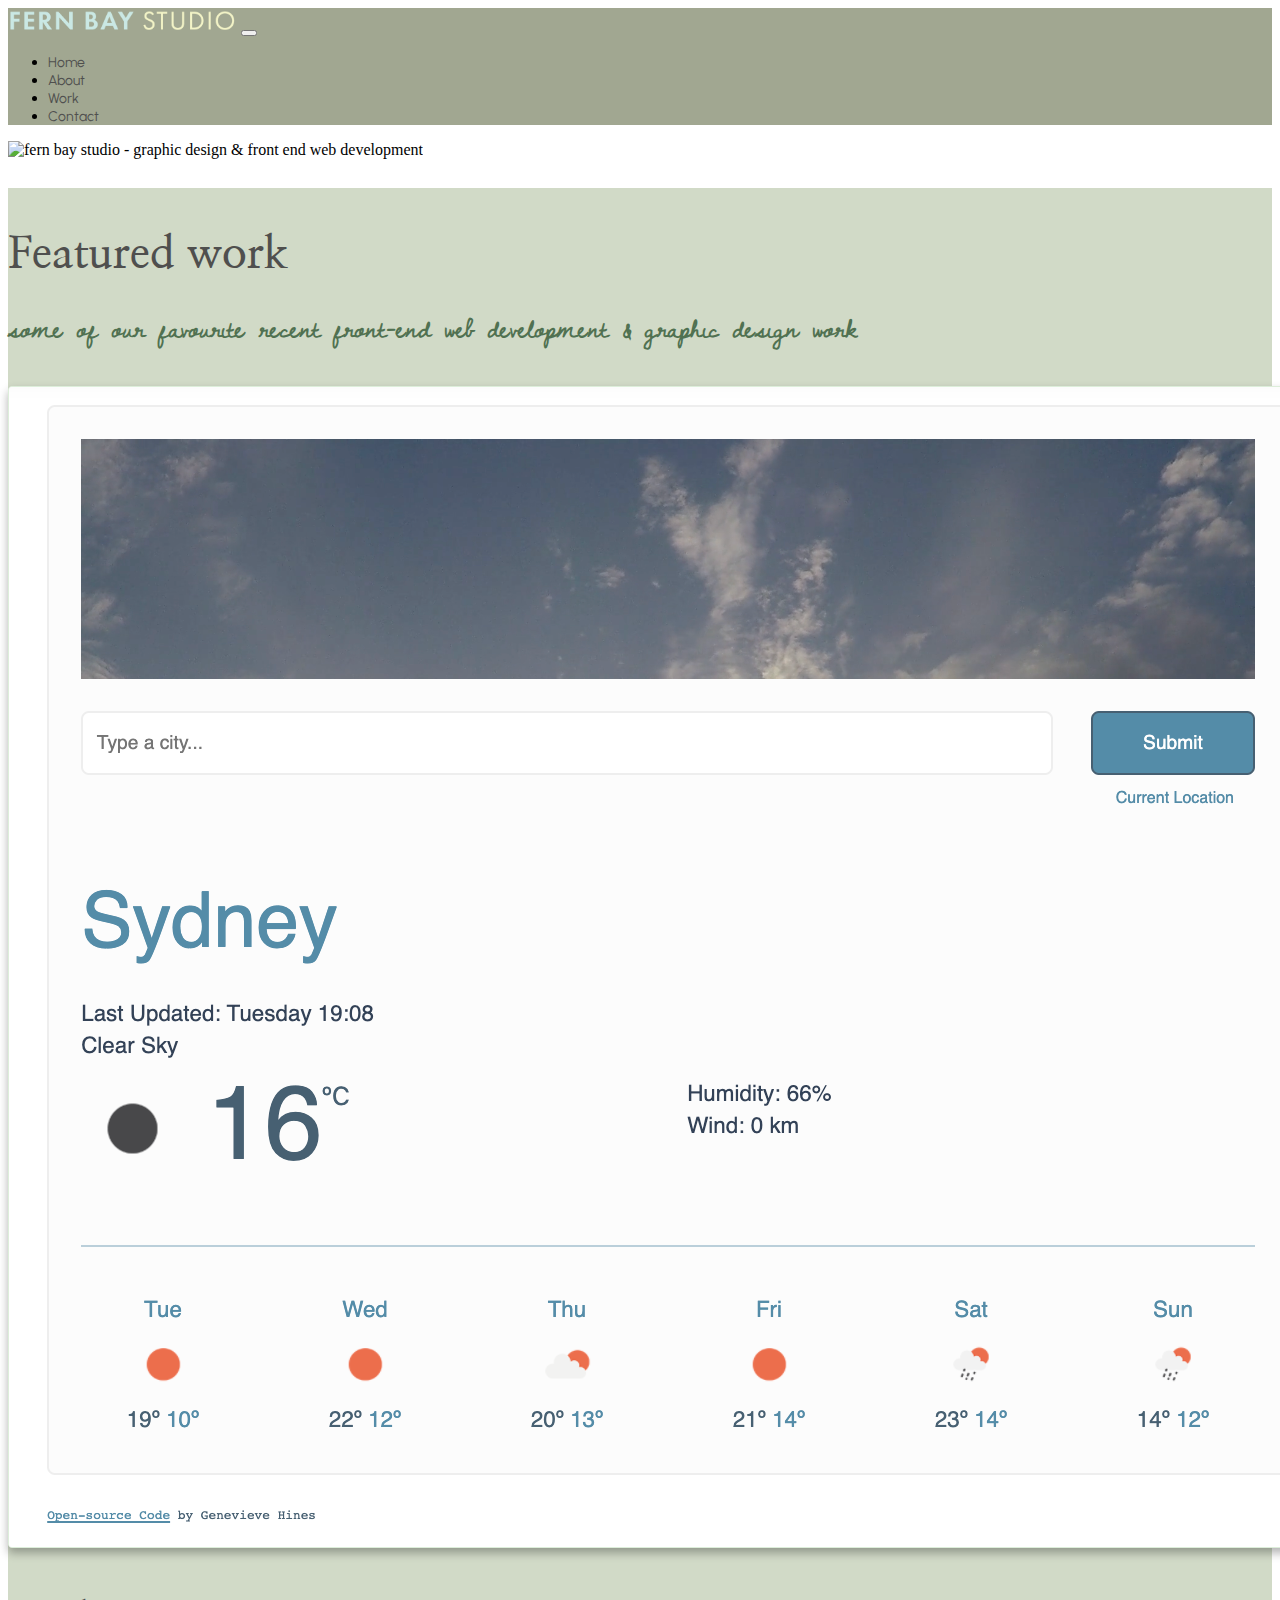
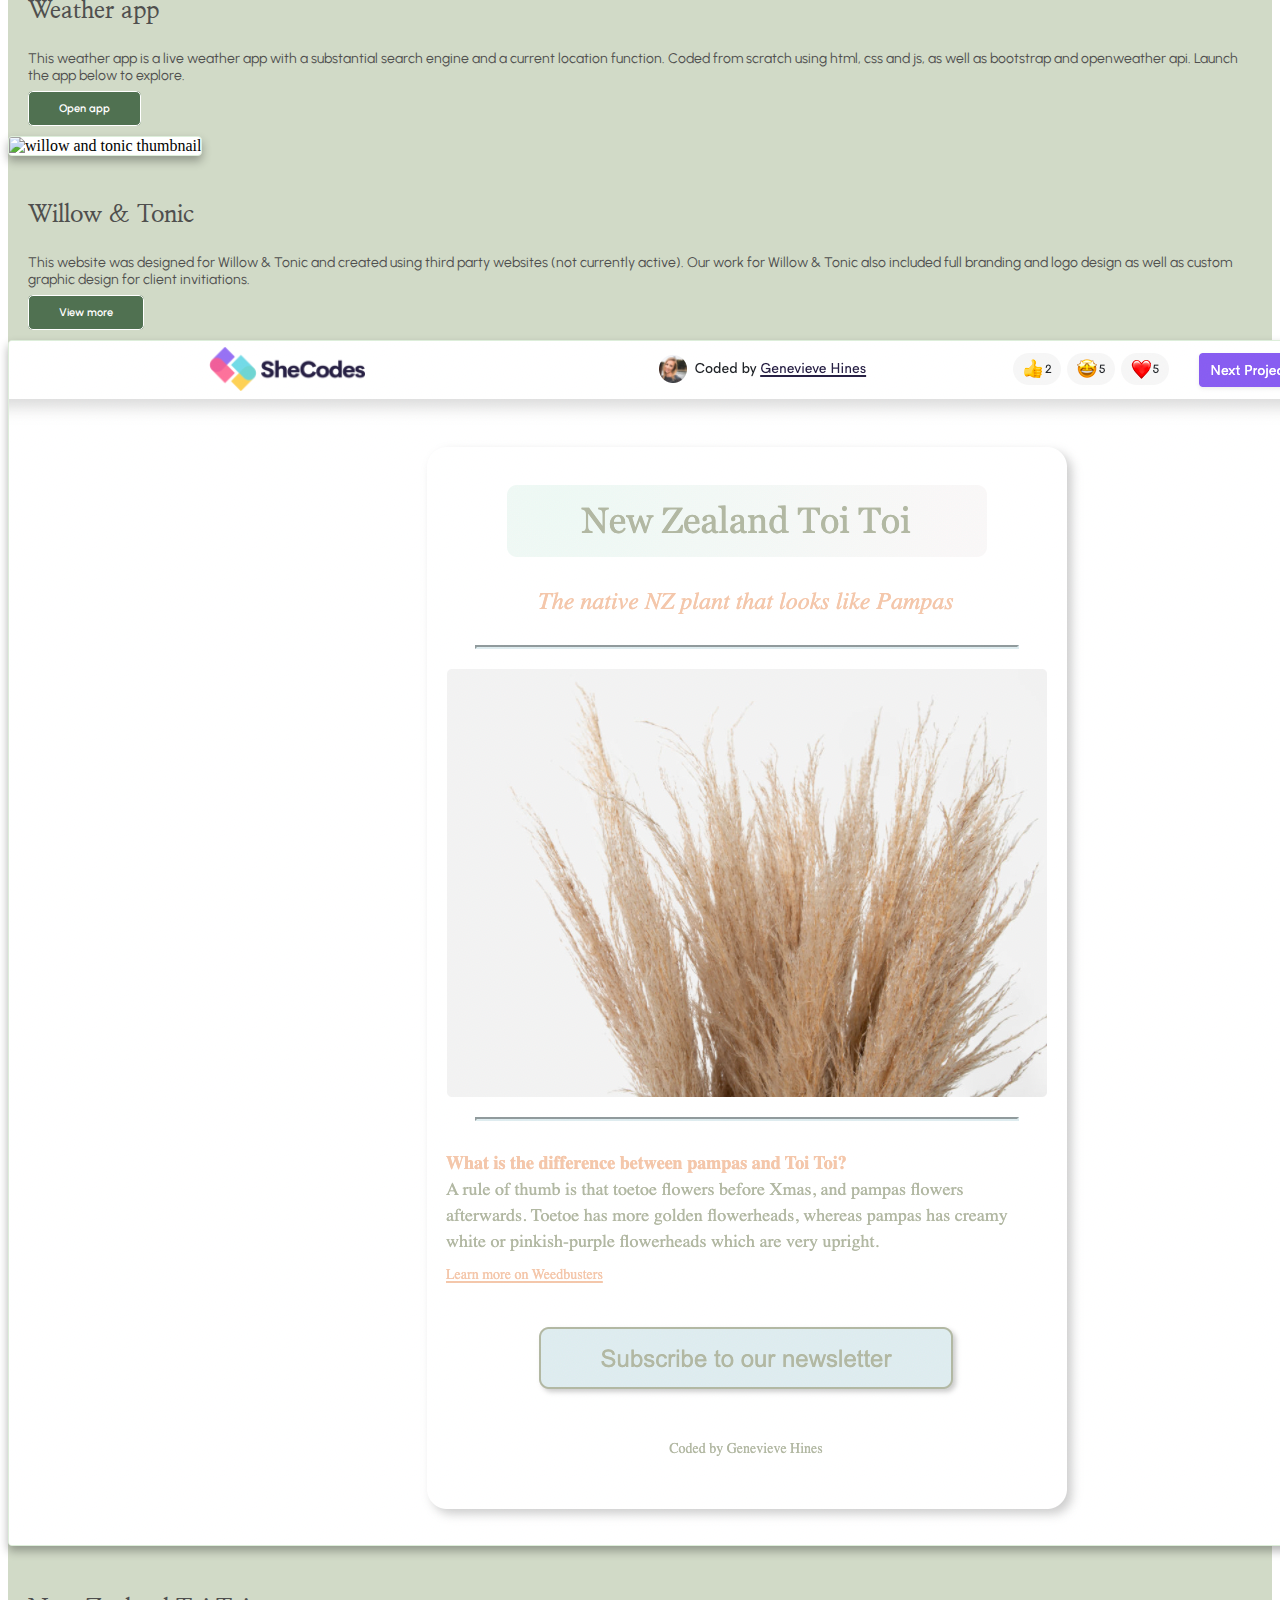
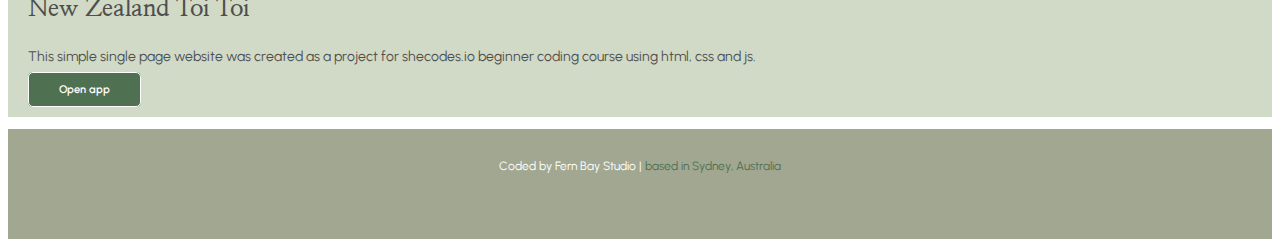
==== commit b165b8f5: "Updated seo elements" ====
--- a/index.html
+++ b/index.html
@@ -52,16 +52,26 @@
         >
           <ul class="navbar-nav">
             <li class="nav-item">
-              <a class="nav-link active" aria-current="page" href="/">Home</a>
+              <a
+                class="nav-link active"
+                aria-current="page"
+                href="/"
+                title="Home page"
+                >Home</a
+              >
             </li>
             <li class="nav-item">
-              <a class="nav-link" href="/about.html">About</a>
+              <a class="nav-link" href="/about.html" title="About page"
+                >About</a
+              >
             </li>
             <li class="nav-item">
-              <a class="nav-link" href="/work.html">Work</a>
+              <a class="nav-link" href="/work.html" title="Work page">Work</a>
             </li>
             <li class="nav-item">
-              <a class="nav-link" href="/contact.html">Contact</a>
+              <a class="nav-link" href="/contact.html" title="Contact page"
+                >Contact</a
+              >
             </li>
           </ul>
         </div>
@@ -128,9 +138,10 @@
         <div class="col-md-4 feature-text mt-2">
           <h3>Willow & Tonic</h3>
           <p>
-            (Temporary) This website was created for Willow & Tonic using third
-            party websites. Site not currently active - click below to view
-            instagram.
+            This website was designed for Willow & Tonic and created using third
+            party websites (not currently active). Our work for Willow & Tonic
+            also included full branding and logo design as well as custom
+            graphic design for client invitiations.
           </p>
           <a
             class="primary-button"
@@ -152,8 +163,8 @@
         <div class="col-md-5 feature-text mt-2">
           <h3>New Zealand Toi Toi</h3>
           <p>
-            (Temporary) This simple single page website was created as a project
-            for shecodes.io beginner coding course using html, css and js.
+            This simple single page website was created as a project for
+            shecodes.io beginner coding course using html, css and js.
           </p>
           <a
             class="primary-button"
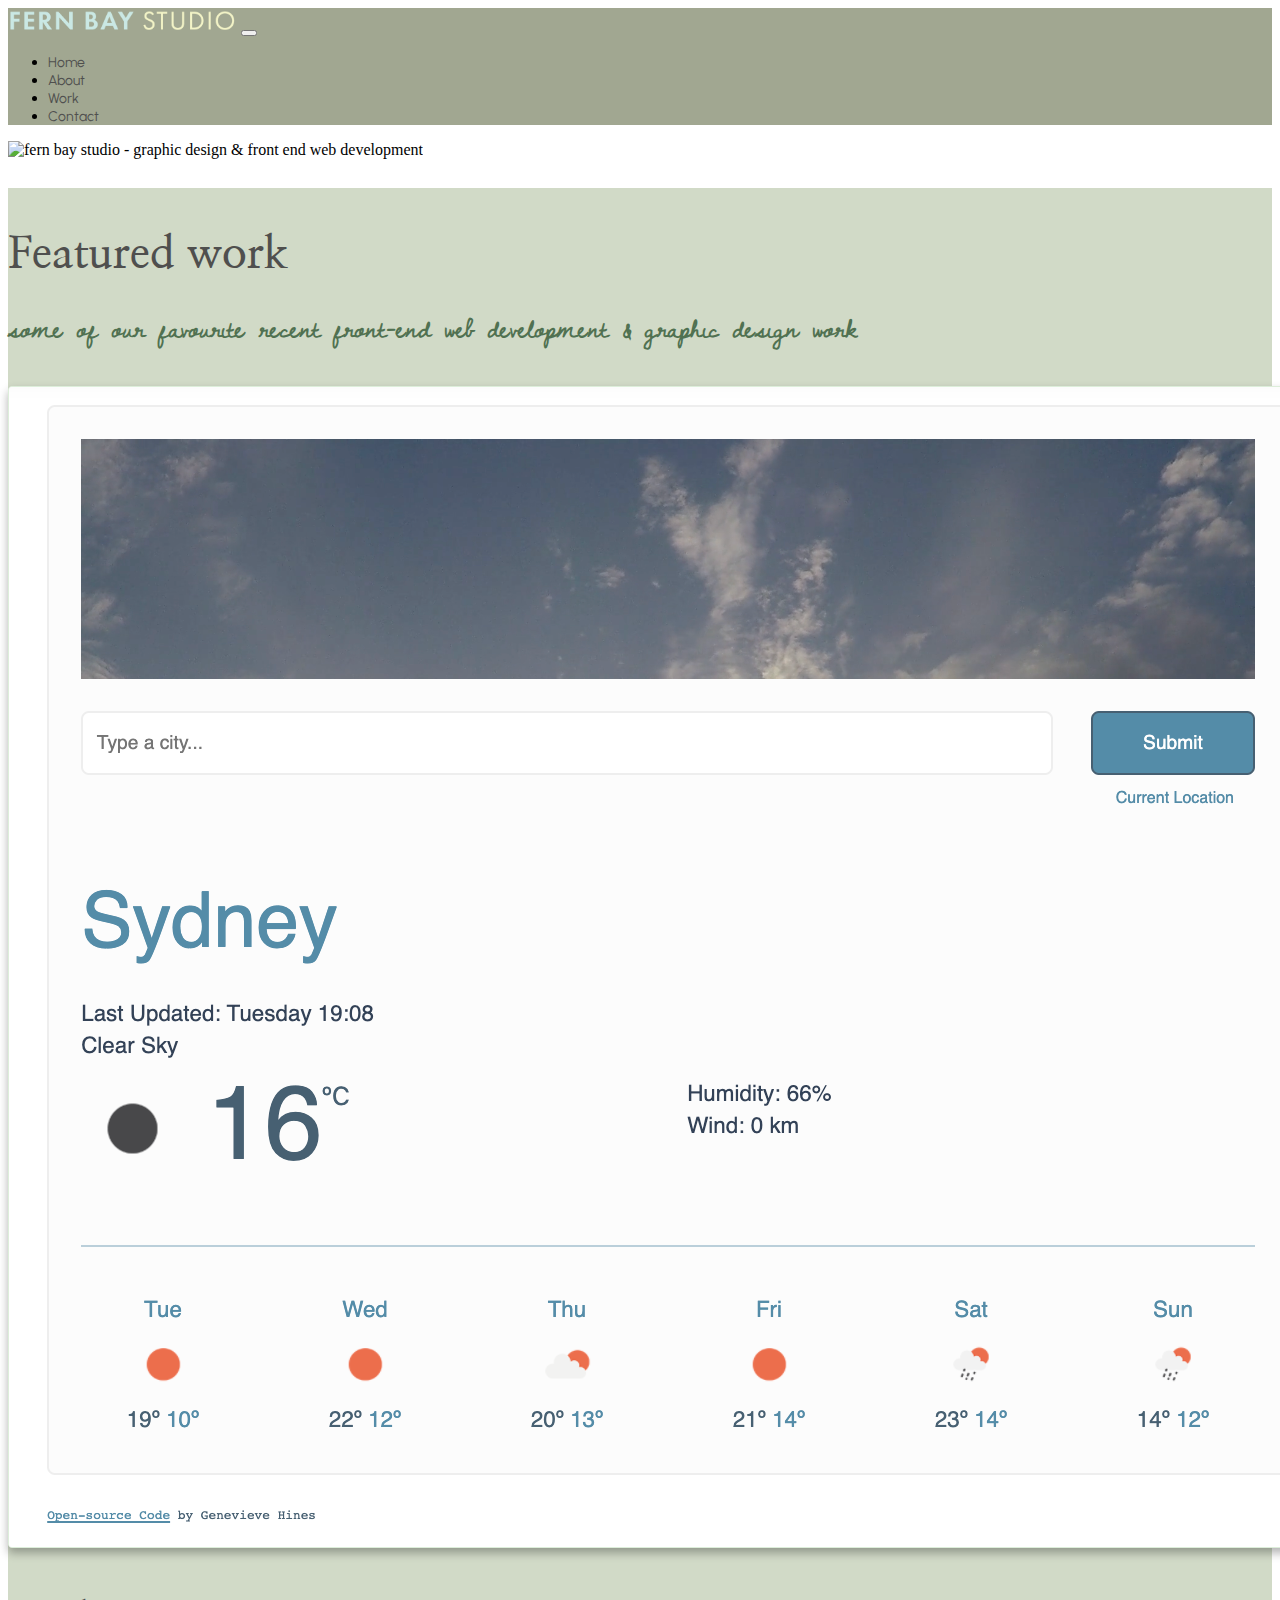
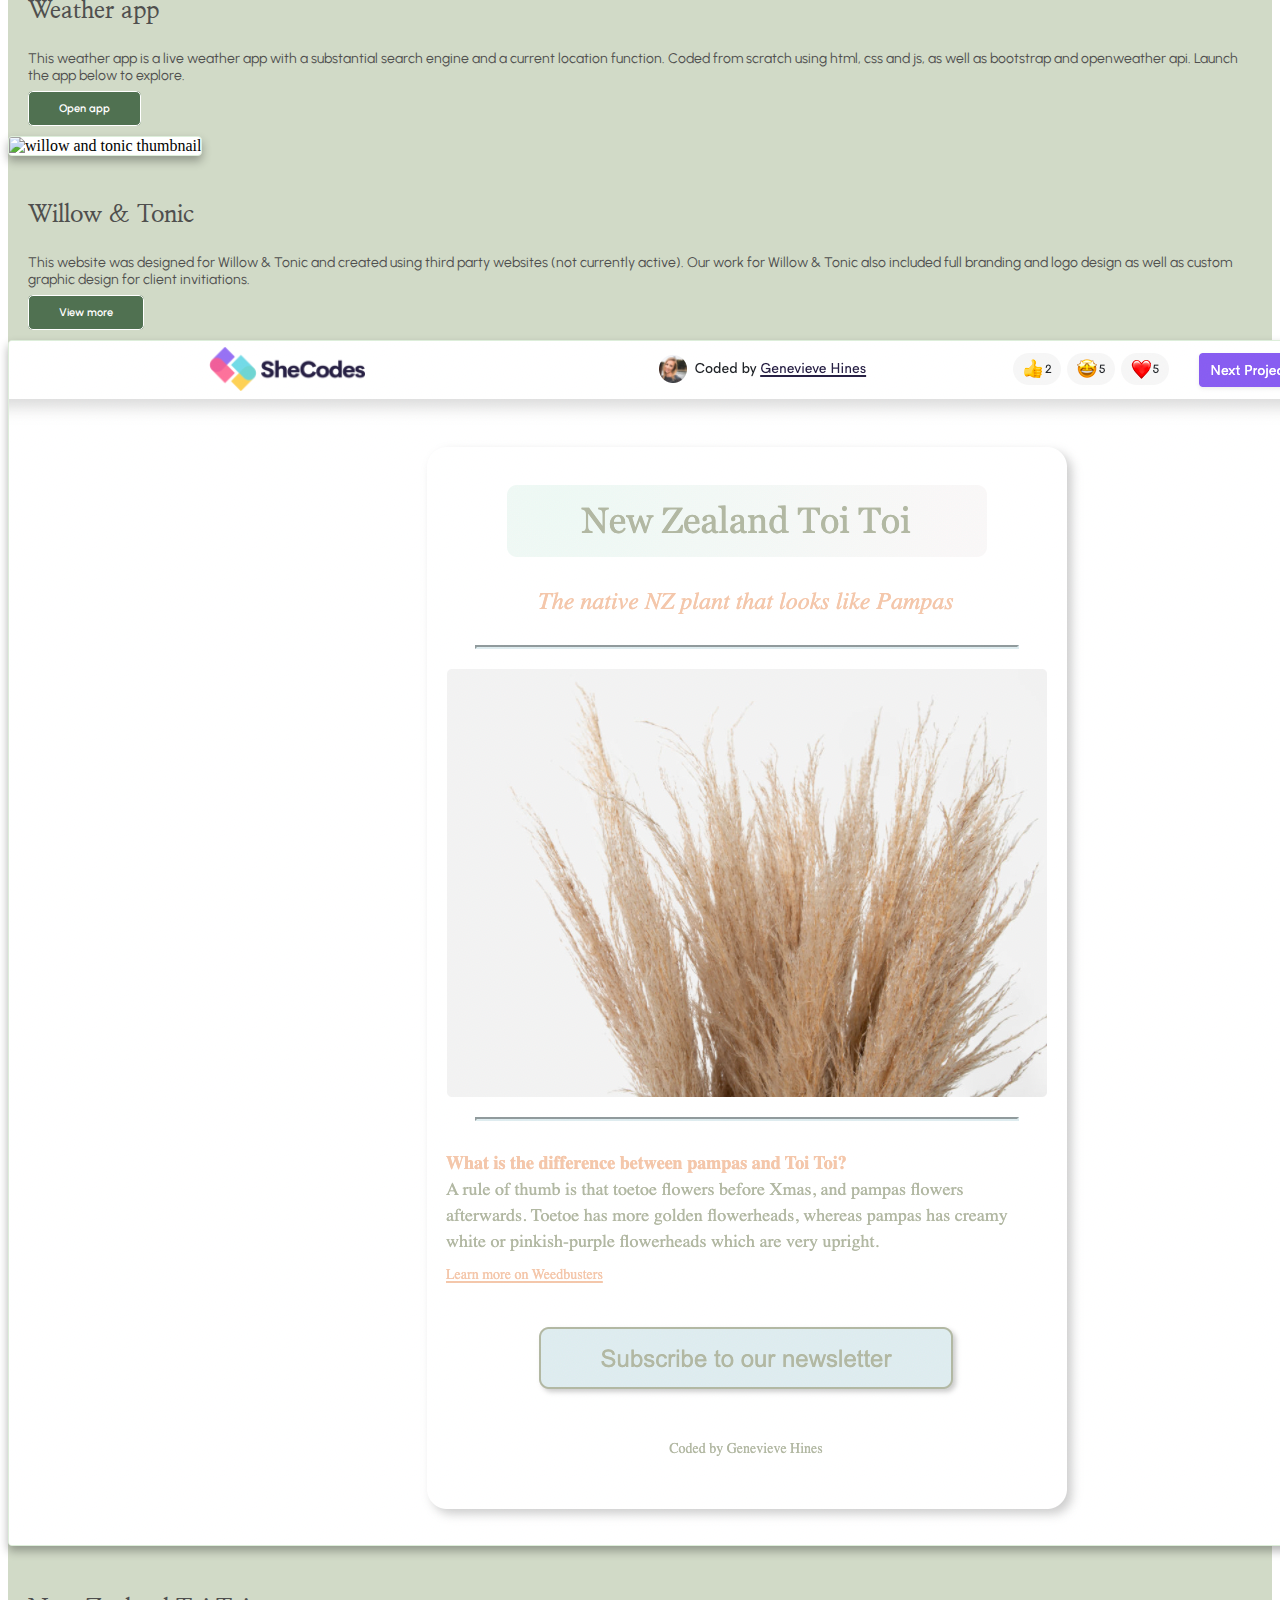
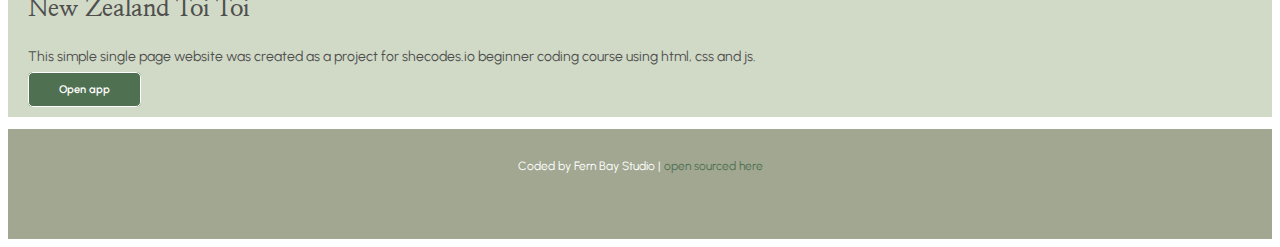
==== commit 12fb14ea: "Added repository link" ====
--- a/index.html
+++ b/index.html
@@ -178,7 +178,15 @@
     <footer class="footer">
       <p class="footer-text">
         Coded by Fern Bay Studio |
-        <span class="footer-location"> based in Sydney, Australia</span>
+        <span
+          ><a
+            href="https://github.com/GenevieveH93/GH-Portfolio"
+            target="_blank"
+            title="site github repository"
+            class="footer-link"
+            >open sourced here</a
+          >
+        </span>
       </p>
       <div class="footer-icons">
         <a href="https://www.instagram.com/fernbaystudio/" target="_blank"
--- a/css/styles.css
+++ b/css/styles.css
@@ -114,11 +114,16 @@
   padding: 30px 0 0 0;
 }
 
-.footer-location {
+.footer-link {
   color: var(--fbs-olive-green);
   font-size: 12px;
   text-align: center;
   padding: 30px 0 0 0;
+}
+
+a.footer-link:hover {
+  text-decoration: none;
+  color: var(--fbs-soft-green);
 }
 
 .footer-icons {
